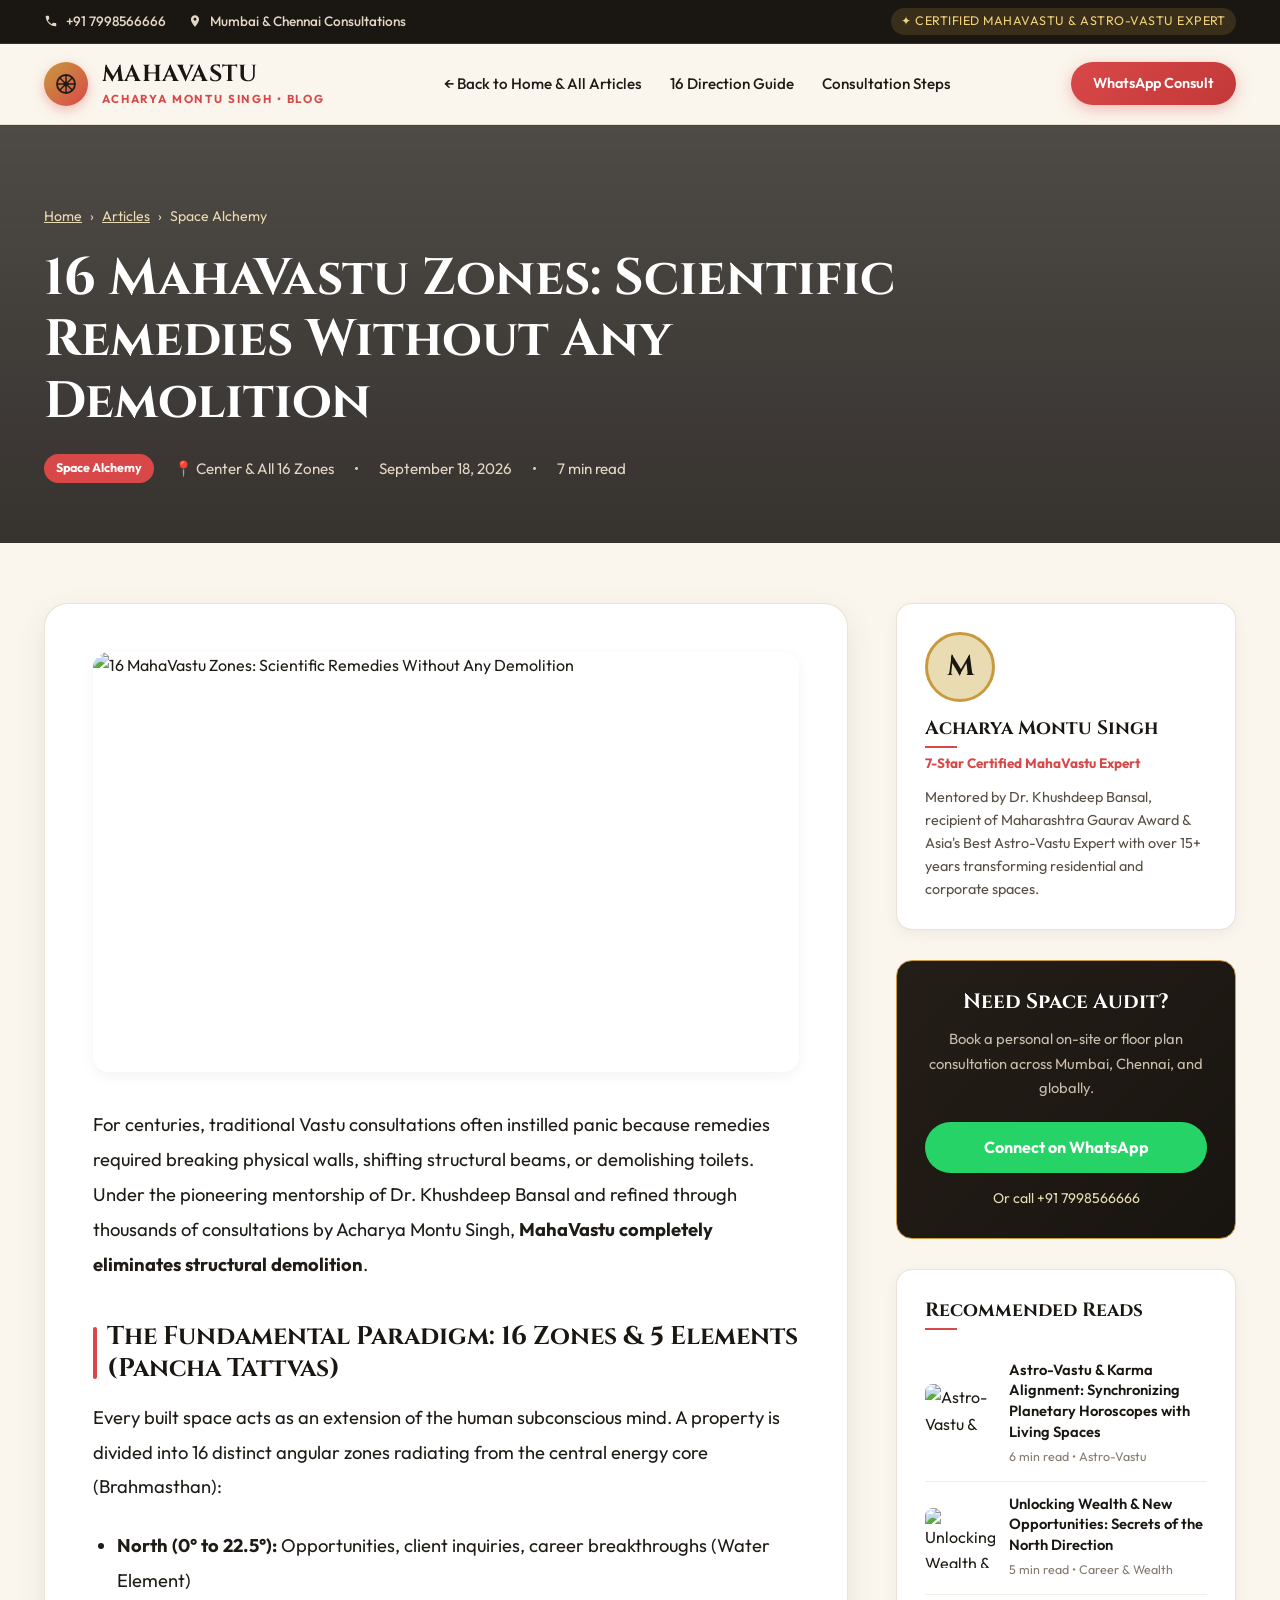
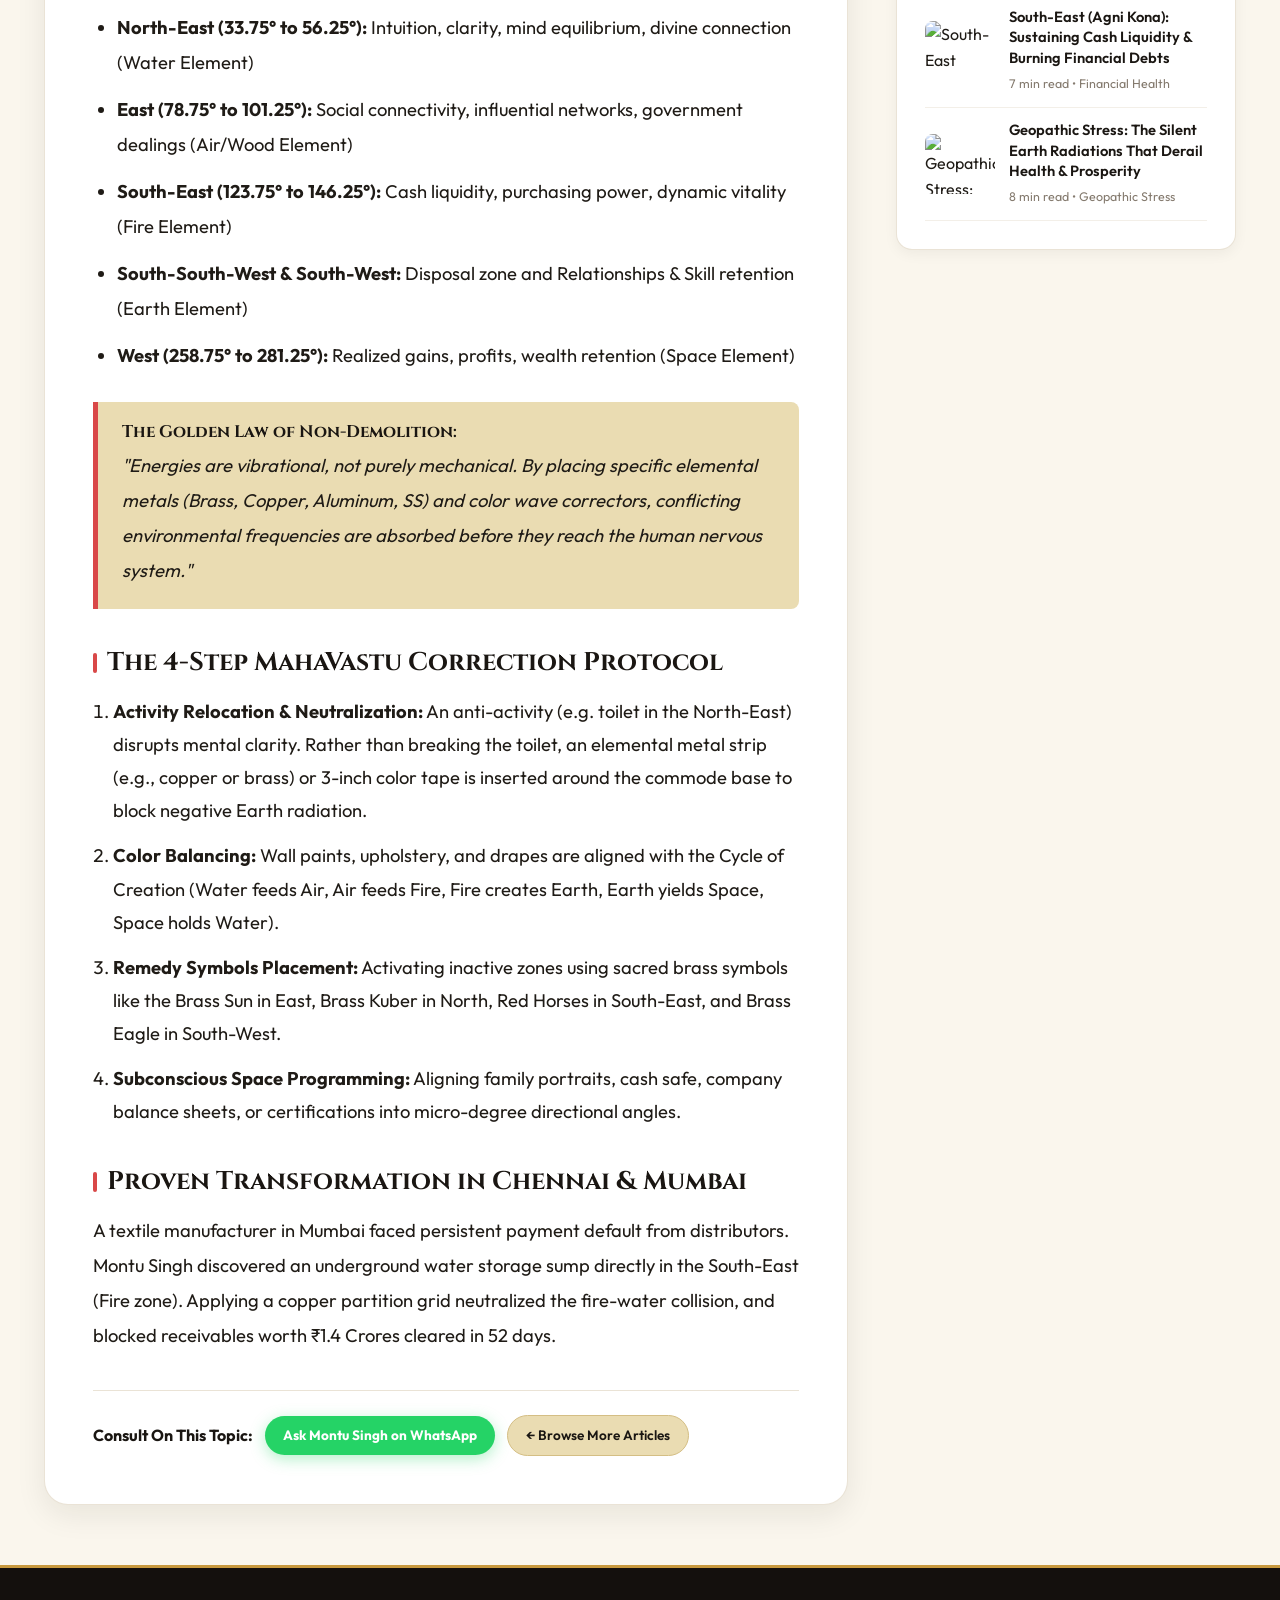
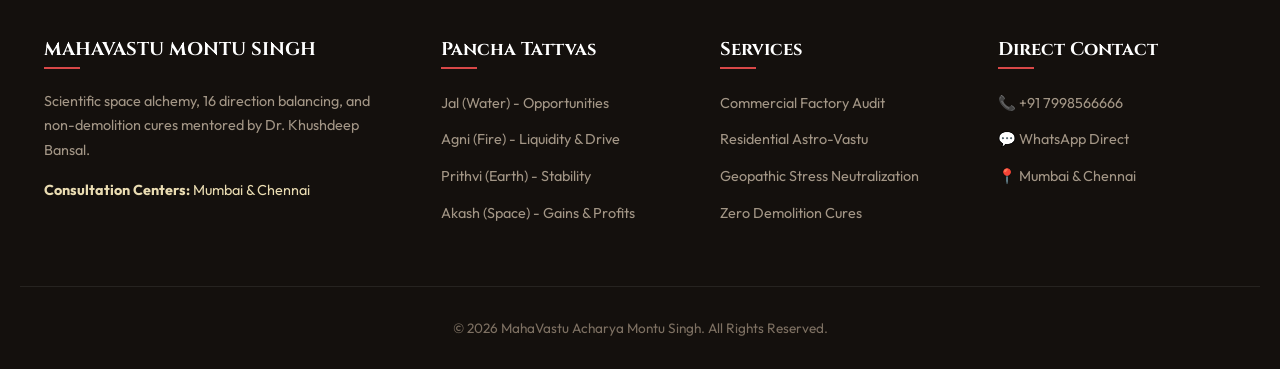
==== article.html @ 2cccd3d7 "Initial commit: MahaVastu blog website with 16-zone guide and standalone article page" ====
<!DOCTYPE html>
<html lang="en">
<head>
  <meta charset="UTF-8" />
  <meta name="viewport" content="width=device-width, initial-scale=1.0" />
  <title id="pageTitle">MahaVastu Article Reader | Acharya Montu Singh</title>
  <meta name="description" content="Read full MahaVastu articles, space programming techniques, and Astro-Vastu insights by Acharya Montu Singh." />

  <!-- Google Fonts -->
  <link rel="preconnect" href="https://fonts.googleapis.com">
  <link rel="preconnect" href="https://fonts.gstatic.com" crossorigin>
  <link href="https://fonts.googleapis.com/css2?family=Cinzel:wght@500;600;700;800&family=Outfit:wght@300;400;500;600;700&family=Roboto:wght@400;500;700&display=swap" rel="stylesheet">
  
  <!-- CSS -->
  <link rel="stylesheet" href="css/style.css">
  <style>
    /* Dedicated Article Page Styles */
    .article-page-header {
      background: linear-gradient(rgba(20, 16, 13, 0.75), rgba(20, 16, 13, 0.85)), url('https://images.unsplash.com/photo-1600585154340-be6161a56a0c?auto=format&fit=crop&w=1600&q=80');
      background-size: cover;
      background-position: center;
      color: #FFF;
      padding: 80px 0 60px;
      position: relative;
    }
    .article-breadcrumb {
      display: flex;
      align-items: center;
      gap: 8px;
      font-size: 0.88rem;
      color: var(--mv-sand);
      margin-bottom: 20px;
    }
    .article-breadcrumb a {
      color: var(--mv-sand);
      text-decoration: underline;
    }
    .article-main-title {
      font-size: clamp(2rem, 4vw, 3.2rem);
      color: #FFF;
      line-height: 1.2;
      margin-bottom: 22px;
      max-width: 960px;
    }
    .article-meta-bar {
      display: flex;
      align-items: center;
      gap: 20px;
      flex-wrap: wrap;
      color: #E2D7C5;
      font-size: 0.95rem;
    }
    .article-layout {
      display: grid;
      grid-template-columns: 1fr 340px;
      gap: 48px;
      margin: 60px auto;
    }
    .article-content-wrapper {
      background: #FFFFFF;
      border: 1px solid var(--mv-border);
      border-radius: var(--mv-radius-lg);
      padding: 48px;
      box-shadow: var(--mv-shadow-md);
    }
    .article-featured-img {
      width: 100%;
      height: 420px;
      object-fit: cover;
      border-radius: var(--mv-radius-md);
      margin-bottom: 36px;
      box-shadow: var(--mv-shadow-sm);
    }
    .article-text-body {
      font-size: 1.15rem;
      line-height: 1.9;
      color: var(--mv-text-primary);
    }
    .article-text-body p {
      margin-bottom: 24px;
    }
    .article-text-body h3 {
      font-size: 1.6rem;
      margin: 38px 0 16px;
      color: var(--mv-dark);
      position: relative;
      padding-left: 14px;
    }
    .article-text-body h3::before {
      content: "";
      position: absolute;
      left: 0;
      top: 6px;
      bottom: 6px;
      width: 4px;
      background: var(--mv-red);
      border-radius: 2px;
    }
    .article-text-body ul, .article-text-body ol {
      margin: 0 0 28px 24px;
    }
    .article-text-body li {
      margin-bottom: 12px;
    }
    .article-sidebar {
      display: flex;
      flex-direction: column;
      gap: 30px;
    }
    .sidebar-widget {
      background: #FFFFFF;
      border: 1px solid var(--mv-border);
      border-radius: var(--mv-radius-md);
      padding: 28px;
      box-shadow: var(--mv-shadow-sm);
    }
    .sidebar-widget h4 {
      font-size: 1.2rem;
      margin-bottom: 18px;
      position: relative;
      padding-bottom: 8px;
    }
    .sidebar-widget h4::after {
      content: "";
      position: absolute;
      bottom: 0;
      left: 0;
      width: 32px;
      height: 2px;
      background: var(--mv-red);
    }
    .author-card-avatar {
      width: 70px;
      height: 70px;
      border-radius: 50%;
      background: var(--mv-sand);
      border: 3px solid var(--mv-gold);
      display: flex;
      align-items: center;
      justify-content: center;
      font-size: 1.8rem;
      font-weight: 700;
      color: var(--mv-dark);
      font-family: 'Cinzel', serif;
      margin-bottom: 14px;
    }
    .consult-sidebar-box {
      background: linear-gradient(135deg, #241E18, #18140F);
      color: #FFF;
      border: 1px solid var(--mv-gold);
      border-radius: var(--mv-radius-md);
      padding: 28px;
      text-align: center;
    }
    .consult-sidebar-box h4 {
      color: #FFF;
      font-size: 1.3rem;
      margin-bottom: 12px;
    }
    .consult-sidebar-box p {
      color: #C8BCAC;
      font-size: 0.92rem;
      margin-bottom: 22px;
    }
    .related-post-item {
      display: flex;
      align-items: center;
      gap: 14px;
      padding: 12px 0;
      border-bottom: 1px solid var(--mv-border-light);
      cursor: pointer;
    }
    .related-post-item:hover h5 {
      color: var(--mv-red);
    }
    .related-post-thumb {
      width: 70px;
      height: 60px;
      border-radius: 8px;
      object-fit: cover;
    }
    .related-post-item h5 {
      font-size: 0.92rem;
      line-height: 1.4;
      font-family: 'Outfit', sans-serif;
      font-weight: 600;
      color: var(--mv-dark);
      transition: color 0.2s;
    }
    .share-strip {
      display: flex;
      align-items: center;
      gap: 12px;
      margin-top: 36px;
      padding-top: 24px;
      border-top: 1px solid var(--mv-border);
    }
    @media (max-width: 992px) {
      .article-layout {
        grid-template-columns: 1fr;
      }
      .article-content-wrapper {
        padding: 28px 20px;
      }
      .article-featured-img {
        height: 260px;
      }
    }
  </style>
</head>
<body>

  <!-- Top Announcement Bar -->
  <aside class="top-bar">
    <div class="container top-bar-inner">
      <div class="top-contacts">
        <a href="tel:+917998566666">
          <svg width="14" height="14" viewBox="0 0 24 24" fill="currentColor"><path d="M6.62 10.79c1.44 2.83 3.76 5.14 6.59 6.59l2.2-2.2c.27-.27.67-.36 1.02-.24 1.12.37 2.33.57 3.57.57.55 0 1 .45 1 1V20c0 .55-.45 1-1 1-9.39 0-17-7.61-17-17 0-.55.45-1 1-1h3.5c.55 0 1 .45 1 1 0 1.25.2 2.45.57 3.57.11.35.03.74-.25 1.02l-2.2 2.2z"/></svg>
          +91 7998566666
        </a>
        <span>
          <svg width="14" height="14" viewBox="0 0 24 24" fill="currentColor"><path d="M12 2C8.13 2 5 5.13 5 9c0 5.25 7 13 7 13s7-7.75 7-13c0-3.87-3.13-7-7-7zm0 9.5c-1.38 0-2.5-1.12-2.5-2.5s1.12-2.5 2.5-2.5 2.5 1.12 2.5 2.5-1.12 2.5-2.5 2.5z"/></svg>
          Mumbai &amp; Chennai Consultations
        </span>
      </div>
      <div class="top-badge">
        ✦ Certified MahaVastu &amp; Astro-Vastu Expert
      </div>
    </div>
  </aside>

  <!-- Main Navigation Header -->
  <header class="main-header">
    <div class="container header-container">
      <a href="index.html" class="brand-logo-area">
        <div class="brand-chakra-icon">
          <svg viewBox="0 0 24 24">
            <circle cx="12" cy="12" r="9" stroke="currentColor" stroke-width="1.8" fill="none"/>
            <path d="M12 3v18M3 12h18M5.64 5.64l12.72 12.72M5.64 18.36L18.36 5.64" stroke="currentColor" stroke-width="1.4"/>
            <circle cx="12" cy="12" r="2.5" fill="currentColor"/>
          </svg>
        </div>
        <div class="brand-text">
          <h1>MAHAVASTU</h1>
          <span>Acharya Montu Singh • Blog</span>
        </div>
      </a>

      <nav>
        <ul class="nav-links">
          <li><a href="index.html">← Back to Home &amp; All Articles</a></li>
          <li><a href="index.html#direction-guide">16 Direction Guide</a></li>
          <li><a href="index.html#how-it-works">Consultation Steps</a></li>
        </ul>
      </nav>

      <div class="header-cta-group">
        <a href="https://wa.me/917998566666?text=Hello%20Montu%20Singh%20Sir,%20I%20am%20reading%20your%20blog%20and%20want%20to%20consult." target="_blank" class="btn-primary">
          <span>WhatsApp Consult</span>
        </a>
      </div>
    </div>
  </header>

  <!-- Article Banner Header -->
  <section class="article-page-header">
    <div class="container">
      <div class="article-breadcrumb">
        <a href="index.html">Home</a>
        <span>›</span>
        <a href="index.html#articles">Articles</a>
        <span>›</span>
        <span id="breadcrumbCategory">Category</span>
      </div>

      <h1 class="article-main-title" id="articleTitle">Loading Article...</h1>

      <div class="article-meta-bar">
        <span class="category-tag" id="articleCategoryTag" style="background: var(--mv-red); color: #FFF; border: none;">Category</span>
        <span id="articleZoneTag">📍 Zone</span>
        <span>•</span>
        <span id="articleDate">Date</span>
        <span>•</span>
        <span id="articleReadTime">5 min read</span>
      </div>
    </div>
  </section>

  <!-- Article Content & Sidebar -->
  <main class="container article-layout">
    <article class="article-content-wrapper">
      <img id="articleImage" class="article-featured-img" src="" alt="Article cover image" />
      
      <div class="article-text-body" id="articleBody">
        <!-- Injected via JavaScript -->
      </div>

      <div class="share-strip">
        <span style="font-weight: 700; color: var(--mv-dark);">Consult On This Topic:</span>
        <a id="shareWhatsAppBtn" href="#" target="_blank" class="btn-whatsapp" style="font-size: 0.85rem; padding: 8px 18px;">
          Ask Montu Singh on WhatsApp
        </a>
        <a href="index.html" class="btn-secondary" style="font-size: 0.85rem; padding: 8px 18px;">
          ← Browse More Articles
        </a>
      </div>
    </article>

    <!-- Sidebar -->
    <aside class="article-sidebar">
      <!-- Author Profile Box -->
      <div class="sidebar-widget">
        <div class="author-card-avatar" id="authorInitial">M</div>
        <h4 id="authorName" style="margin-bottom: 4px;">Acharya Montu Singh</h4>
        <p style="color: var(--mv-red); font-size: 0.85rem; font-weight: 700; margin-bottom: 12px;" id="authorRole">
          7-Star Certified MahaVastu Expert
        </p>
        <p style="color: var(--mv-text-secondary); font-size: 0.9rem; line-height: 1.6;" id="authorBio">
          Mentored by Dr. Khushdeep Bansal, recipient of the Maharashtra Gaurav Award and Asia's Best Astro-Vastu Expert.
        </p>
      </div>

      <!-- Quick Consultation Card -->
      <div class="consult-sidebar-box">
        <h4>Need Space Audit?</h4>
        <p>Book a personal on-site or floor plan consultation across Mumbai, Chennai, and globally.</p>
        <a href="https://wa.me/917998566666?text=Hi%20Montu%20Singh%20Sir,%20I%20would%20like%20to%20book%20a%20consultation." target="_blank" class="btn-whatsapp" style="width: 100%; justify-content: center; box-shadow: none;">
          Connect on WhatsApp
        </a>
        <a href="tel:+917998566666" style="display: block; margin-top: 14px; color: var(--mv-sand); font-size: 0.88rem;">
          Or call +91 7998566666
        </a>
      </div>

      <!-- Related Insights Widget -->
      <div class="sidebar-widget">
        <h4>Recommended Reads</h4>
        <div id="relatedPostsList">
          <!-- Populated by JS -->
        </div>
      </div>
    </aside>
  </main>

  <!-- Site Footer -->
  <footer class="site-footer">
    <div class="container footer-grid">
      <div class="footer-col">
        <h4>MAHAVASTU MONTU SINGH</h4>
        <p>Scientific space alchemy, 16 direction balancing, and non-demolition cures mentored by Dr. Khushdeep Bansal.</p>
        <p style="color: var(--mv-sand);"><strong>Consultation Centers:</strong> Mumbai &amp; Chennai</p>
      </div>
      <div class="footer-col">
        <h4>Pancha Tattvas</h4>
        <ul class="footer-links">
          <li><a href="index.html#articles">Jal (Water) - Opportunities</a></li>
          <li><a href="index.html#articles">Agni (Fire) - Liquidity &amp; Drive</a></li>
          <li><a href="index.html#articles">Prithvi (Earth) - Stability</a></li>
          <li><a href="index.html#articles">Akash (Space) - Gains &amp; Profits</a></li>
        </ul>
      </div>
      <div class="footer-col">
        <h4>Services</h4>
        <ul class="footer-links">
          <li><a href="index.html#how-it-works">Commercial Factory Audit</a></li>
          <li><a href="index.html#how-it-works">Residential Astro-Vastu</a></li>
          <li><a href="index.html#how-it-works">Geopathic Stress Neutralization</a></li>
          <li><a href="index.html#how-it-works">Zero Demolition Cures</a></li>
        </ul>
      </div>
      <div class="footer-col">
        <h4>Direct Contact</h4>
        <ul class="footer-links">
          <li><a href="tel:+917998566666">📞 +91 7998566666</a></li>
          <li><a href="https://wa.me/917998566666" target="_blank">💬 WhatsApp Direct</a></li>
          <li><a href="#">📍 Mumbai &amp; Chennai</a></li>
        </ul>
      </div>
    </div>
    <div class="container footer-bottom">
      <p>© 2026 MahaVastu Acharya Montu Singh. All Rights Reserved.</p>
    </div>
  </footer>

  <!-- Scripts -->
  <script src="js/data.js"></script>
  <script>
    document.addEventListener('DOMContentLoaded', () => {
      // Extract query parameter ?id=...
      const urlParams = new URLSearchParams(window.location.search);
      const articleId = urlParams.get('id') || 'vastu-remedies-without-demolition';

      const post = window.BLOG_POSTS.find(p => p.id === articleId) || window.BLOG_POSTS[0];

      // Update Page Content
      document.getElementById('pageTitle').textContent = post.title + " | MahaVastu Acharya Montu Singh";
      document.getElementById('breadcrumbCategory').textContent = post.category;
      document.getElementById('articleTitle').textContent = post.title;
      document.getElementById('articleCategoryTag').textContent = post.category;
      document.getElementById('articleZoneTag').textContent = "📍 " + post.zone;
      document.getElementById('articleDate').textContent = post.date;
      document.getElementById('articleReadTime').textContent = post.readTime;
      
      const img = document.getElementById('articleImage');
      img.src = post.image;
      img.alt = post.title;

      document.getElementById('articleBody').innerHTML = post.content;

      // Author Info
      document.getElementById('authorName').textContent = post.author.name;
      document.getElementById('authorRole').textContent = post.author.role;
      if (post.author.bio) {
        document.getElementById('authorBio').textContent = post.author.bio;
      }

      // WhatsApp Share button
      const waBtn = document.getElementById('shareWhatsAppBtn');
      waBtn.href = `https://wa.me/917998566666?text=${encodeURIComponent("Hello Acharya Montu Singh Sir, I am reading your article '" + post.title + "' and would like to ask a question regarding my property.")}`;

      // Populate Related Articles
      const relatedList = document.getElementById('relatedPostsList');
      const otherPosts = window.BLOG_POSTS.filter(p => p.id !== post.id).slice(0, 4);

      relatedList.innerHTML = otherPosts.map(item => `
        <div class="related-post-item" onclick="window.location.href='article.html?id=${item.id}'">
          <img src="${item.image}" alt="${item.title}" class="related-post-thumb">
          <div>
            <h5>${item.title}</h5>
            <span style="font-size: 0.78rem; color: var(--mv-text-muted);">${item.readTime} • ${item.category}</span>
          </div>
        </div>
      `).join('');
    });
  </script>
</body>
</html>
---- css/style.css ----
/* ==========================================================================
   MAHAVASTU BLOG - LUXURY DESIGN SYSTEM
   Aesthetic Palette inspired by https://www.mahavastumontusingh.com/
   Primary: #EADCB2 (MahaVastu Golden Sand), #F8F4E8 (Warm Cream), #D94848 (Vastu Vermilion/Red)
   Dark/Text: #18140F, #2D261E, #6B5E51
   Gold Accents: #C8993E, #E5BA62
   ========================================================================== */

:root {
  --mv-cream: #FAF6ED;
  --mv-sand: #EADCB2;
  --mv-sand-light: #F4ECCF;
  --mv-sand-dark: #D4BE84;
  --mv-red: #D94848;
  --mv-red-dark: #B93030;
  --mv-red-soft: rgba(217, 72, 72, 0.12);
  --mv-gold: #C8993E;
  --mv-gold-glow: #F2D27C;
  --mv-dark: #1A1612;
  --mv-dark-surface: #241E18;
  --mv-text-primary: #1F1B16;
  --mv-text-secondary: #574F44;
  --mv-text-muted: #847A6E;
  --mv-border: rgba(180, 155, 110, 0.28);
  --mv-border-light: rgba(180, 155, 110, 0.16);
  --mv-card-bg: #FFFFFF;
  --mv-card-glass: rgba(255, 255, 255, 0.88);
  --mv-shadow-sm: 0 4px 14px rgba(26, 22, 18, 0.05);
  --mv-shadow-md: 0 10px 30px rgba(26, 22, 18, 0.08);
  --mv-shadow-lg: 0 20px 50px rgba(26, 22, 18, 0.12);
  --mv-radius-sm: 8px;
  --mv-radius-md: 16px;
  --mv-radius-lg: 24px;
  --mv-radius-full: 9999px;
  --transition: all 0.3s cubic-bezier(0.16, 1, 0.3, 1);
}

/* Reset & Box Sizing */
*, *::before, *::after {
  margin: 0;
  padding: 0;
  box-sizing: border-box;
}

html {
  scroll-behavior: smooth;
  font-size: 16px;
  background-color: var(--mv-cream);
}

body {
  font-family: 'Outfit', 'Roboto', -apple-system, BlinkMacSystemFont, sans-serif;
  color: var(--mv-text-primary);
  background-color: var(--mv-cream);
  line-height: 1.65;
  overflow-x: hidden;
  -webkit-font-smoothing: antialiased;
}

h1, h2, h3, h4, h5, h6 {
  font-family: 'Cinzel', 'Rokkitt', serif;
  color: var(--mv-dark);
  font-weight: 700;
  line-height: 1.25;
}

a {
  text-decoration: none;
  color: inherit;
  transition: var(--transition);
}

img {
  max-width: 100%;
  height: auto;
  display: block;
}

button {
  font-family: inherit;
  cursor: pointer;
  border: none;
  background: none;
  transition: var(--transition);
}

/* Utility Containers */
.container {
  max-width: 1240px;
  margin: 0 auto;
  padding: 0 24px;
}

/* Top Announcement / Contact Bar */
.top-bar {
  background: var(--mv-dark);
  color: #D3C7B5;
  font-size: 0.85rem;
  padding: 8px 0;
  border-bottom: 1px solid rgba(200, 153, 62, 0.2);
}

.top-bar-inner {
  display: flex;
  justify-content: space-between;
  align-items: center;
  flex-wrap: wrap;
  gap: 12px;
}

.top-contacts {
  display: flex;
  align-items: center;
  gap: 22px;
}

.top-contacts a, .top-contacts span {
  display: inline-flex;
  align-items: center;
  gap: 8px;
  color: #E2D7C5;
  font-weight: 500;
}

.top-contacts a:hover {
  color: var(--mv-gold-glow);
}

.top-badge {
  display: inline-flex;
  align-items: center;
  gap: 6px;
  background: rgba(200, 153, 62, 0.18);
  color: var(--mv-gold-glow);
  padding: 3px 10px;
  border-radius: var(--mv-radius-full);
  font-size: 0.78rem;
  letter-spacing: 0.04em;
  text-transform: uppercase;
}

/* Main Site Header */
.main-header {
  position: sticky;
  top: 0;
  z-index: 100;
  background: rgba(250, 246, 237, 0.94);
  backdrop-filter: blur(14px);
  border-bottom: 1px solid var(--mv-border);
  transition: var(--transition);
}

.main-header.scrolled {
  box-shadow: var(--mv-shadow-md);
  background: rgba(250, 246, 237, 0.98);
}

.header-container {
  display: flex;
  align-items: center;
  justify-content: space-between;
  padding: 16px 24px;
}

.brand-logo-area {
  display: flex;
  align-items: center;
  gap: 14px;
}

.brand-chakra-icon {
  width: 44px;
  height: 44px;
  background: linear-gradient(135deg, var(--mv-gold), var(--mv-red));
  border-radius: 50%;
  display: flex;
  align-items: center;
  justify-content: center;
  box-shadow: 0 4px 12px rgba(217, 72, 72, 0.35);
  animation: slowPulse 6s ease-in-out infinite;
}

@keyframes slowPulse {
  0%, 100% { transform: scale(1) rotate(0deg); }
  50% { transform: scale(1.04) rotate(180deg); }
}

.brand-chakra-icon svg {
  width: 24px;
  height: 24px;
  fill: #FFF;
}

.brand-text h1 {
  font-size: 1.45rem;
  letter-spacing: 0.02em;
  margin: 0;
  color: var(--mv-dark);
}

.brand-text span {
  display: block;
  font-size: 0.72rem;
  font-family: 'Outfit', sans-serif;
  letter-spacing: 0.16em;
  text-transform: uppercase;
  color: var(--mv-red);
  font-weight: 700;
}

/* Navigation */
.nav-links {
  display: flex;
  align-items: center;
  gap: 28px;
  list-style: none;
}

.nav-links a {
  font-size: 0.95rem;
  font-weight: 500;
  color: var(--mv-text-primary);
  position: relative;
  padding: 6px 0;
}

.nav-links a::after {
  content: "";
  position: absolute;
  bottom: 0;
  left: 0;
  width: 0;
  height: 2px;
  background: var(--mv-red);
  transition: width 0.3s ease;
}

.nav-links a:hover::after,
.nav-links a.active::after {
  width: 100%;
}

.nav-links a.active {
  color: var(--mv-red);
  font-weight: 600;
}

.header-cta-group {
  display: flex;
  align-items: center;
  gap: 14px;
}

.btn-primary {
  background: linear-gradient(135deg, var(--mv-red), #C23838);
  color: #FFFFFF !important;
  font-weight: 600;
  font-size: 0.9rem;
  padding: 10px 22px;
  border-radius: var(--mv-radius-full);
  display: inline-flex;
  align-items: center;
  gap: 8px;
  box-shadow: 0 4px 15px rgba(217, 72, 72, 0.35);
  transition: var(--transition);
}

.btn-primary:hover {
  background: linear-gradient(135deg, #B93030, #9B2424);
  transform: translateY(-2px);
  box-shadow: 0 8px 22px rgba(217, 72, 72, 0.45);
}

.btn-secondary {
  background: var(--mv-sand);
  color: var(--mv-dark);
  font-weight: 600;
  font-size: 0.9rem;
  padding: 10px 20px;
  border-radius: var(--mv-radius-full);
  display: inline-flex;
  align-items: center;
  gap: 8px;
  border: 1px solid var(--mv-sand-dark);
  transition: var(--transition);
}

.btn-secondary:hover {
  background: var(--mv-sand-dark);
  transform: translateY(-2px);
}

.mobile-menu-btn {
  display: none;
  font-size: 1.5rem;
  color: var(--mv-dark);
}

/* Hero Section */
.hero-section {
  padding: 50px 0 35px;
  position: relative;
  background: radial-gradient(circle at 80% 20%, rgba(234, 220, 178, 0.45) 0%, transparent 60%),
              radial-gradient(circle at 10% 90%, rgba(217, 72, 72, 0.08) 0%, transparent 50%);
}

.hero-badge-wrap {
  display: inline-flex;
  align-items: center;
  gap: 10px;
  background: rgba(234, 220, 178, 0.7);
  border: 1px solid var(--mv-sand-dark);
  padding: 6px 16px;
  border-radius: var(--mv-radius-full);
  margin-bottom: 18px;
}

.hero-dot {
  width: 9px;
  height: 9px;
  border-radius: 50%;
  background: var(--mv-red);
  box-shadow: 0 0 10px var(--mv-red);
}

.hero-badge-wrap span {
  font-size: 0.82rem;
  font-weight: 700;
  letter-spacing: 0.08em;
  text-transform: uppercase;
  color: var(--mv-text-primary);
}

.hero-title {
  font-size: clamp(2.2rem, 4.5vw, 3.8rem);
  font-weight: 800;
  line-height: 1.15;
  color: var(--mv-dark);
  margin-bottom: 20px;
}

.hero-title span {
  color: var(--mv-red);
  position: relative;
  display: inline-block;
}

.hero-subtitle {
  font-size: clamp(1.05rem, 1.8vw, 1.25rem);
  color: var(--mv-text-secondary);
  max-width: 760px;
  line-height: 1.7;
  margin-bottom: 30px;
}

/* Search and Quick Filters in Hero */
.hero-search-box {
  max-width: 640px;
  position: relative;
  margin-bottom: 35px;
}

.hero-search-box input {
  width: 100%;
  padding: 16px 24px 16px 54px;
  font-size: 1rem;
  background: #FFF;
  border: 2px solid var(--mv-sand-dark);
  border-radius: var(--mv-radius-full);
  box-shadow: var(--mv-shadow-md);
  outline: none;
  font-family: inherit;
  transition: var(--transition);
}

.hero-search-box input:focus {
  border-color: var(--mv-red);
  box-shadow: 0 8px 25px rgba(217, 72, 72, 0.15);
}

.hero-search-box .search-icon {
  position: absolute;
  left: 20px;
  top: 50%;
  transform: translateY(-50%);
  color: var(--mv-text-muted);
  display: flex;
}

/* 4 Core Pillars Strip (from Montu Singh site structure) */
.pillars-strip {
  display: grid;
  grid-template-columns: repeat(auto-fit, minmax(240px, 1fr));
  gap: 16px;
  margin: 35px 0 20px;
}

.pillar-card {
  background: #FFFFFF;
  border: 1px solid var(--mv-border);
  padding: 18px 20px;
  border-radius: var(--mv-radius-md);
  display: flex;
  align-items: center;
  gap: 14px;
  box-shadow: var(--mv-shadow-sm);
  transition: var(--transition);
}

.pillar-card:hover {
  transform: translateY(-3px);
  border-color: var(--mv-sand-dark);
  box-shadow: var(--mv-shadow-md);
}

.pillar-icon {
  width: 44px;
  height: 44px;
  min-width: 44px;
  border-radius: 12px;
  background: var(--mv-sand);
  display: flex;
  align-items: center;
  justify-content: center;
  font-size: 1.3rem;
  color: var(--mv-red);
}

.pillar-text h4 {
  font-size: 0.95rem;
  font-weight: 700;
  margin-bottom: 2px;
}

.pillar-text p {
  font-size: 0.8rem;
  color: var(--mv-text-secondary);
  line-height: 1.3;
}

/* Featured Article Banner */
.featured-card {
  background: #FFFFFF;
  border: 1px solid var(--mv-border);
  border-radius: var(--mv-radius-lg);
  overflow: hidden;
  box-shadow: var(--mv-shadow-lg);
  display: grid;
  grid-template-columns: 1.1fr 1fr;
  margin-bottom: 50px;
  position: relative;
  transition: var(--transition);
}

.featured-card:hover {
  border-color: var(--mv-gold);
}

.featured-img-wrap {
  position: relative;
  overflow: hidden;
  min-height: 380px;
}

.featured-img-wrap img {
  width: 100%;
  height: 100%;
  object-fit: cover;
  transition: transform 0.6s cubic-bezier(0.16, 1, 0.3, 1);
}

.featured-card:hover .featured-img-wrap img {
  transform: scale(1.04);
}

.featured-badge {
  position: absolute;
  top: 20px;
  left: 20px;
  background: var(--mv-red);
  color: #FFF;
  font-weight: 700;
  font-size: 0.75rem;
  letter-spacing: 0.1em;
  text-transform: uppercase;
  padding: 6px 14px;
  border-radius: var(--mv-radius-full);
  box-shadow: 0 4px 10px rgba(0, 0, 0, 0.2);
}

.featured-content {
  padding: 36px 40px;
  display: flex;
  flex-direction: column;
  justify-content: center;
  background: linear-gradient(135deg, #FFFFFF, var(--mv-cream));
}

.meta-row {
  display: flex;
  align-items: center;
  gap: 14px;
  font-size: 0.85rem;
  color: var(--mv-text-muted);
  margin-bottom: 14px;
}

.category-tag {
  background: rgba(234, 220, 178, 0.6);
  color: #8C6212;
  font-weight: 700;
  font-size: 0.78rem;
  padding: 4px 12px;
  border-radius: var(--mv-radius-full);
  border: 1px solid var(--mv-sand-dark);
}

.featured-title {
  font-size: clamp(1.4rem, 2.2vw, 2rem);
  font-weight: 700;
  margin-bottom: 16px;
  color: var(--mv-dark);
  cursor: pointer;
  transition: color 0.2s ease;
}

.featured-title:hover {
  color: var(--mv-red);
}

.featured-excerpt {
  color: var(--mv-text-secondary);
  font-size: 1rem;
  line-height: 1.7;
  margin-bottom: 24px;
}

.author-bar {
  display: flex;
  align-items: center;
  justify-content: space-between;
  padding-top: 18px;
  border-top: 1px solid var(--mv-border);
}

.author-info {
  display: flex;
  align-items: center;
  gap: 12px;
}

.author-avatar {
  width: 44px;
  height: 44px;
  border-radius: 50%;
  background: var(--mv-sand);
  border: 2px solid var(--mv-gold);
  display: flex;
  align-items: center;
  justify-content: center;
  font-weight: 700;
  color: var(--mv-dark);
  font-family: 'Cinzel', serif;
}

.author-details h5 {
  font-size: 0.95rem;
  margin: 0;
  color: var(--mv-dark);
}

.author-details p {
  font-size: 0.75rem;
  color: var(--mv-text-muted);
  margin: 0;
}

/* Category Filter Tabs */
.filter-section {
  margin-bottom: 35px;
}

.section-head {
  display: flex;
  justify-content: space-between;
  align-items: flex-end;
  margin-bottom: 24px;
  flex-wrap: wrap;
  gap: 16px;
}

.section-title {
  font-size: clamp(1.6rem, 2.5vw, 2.2rem);
  position: relative;
  padding-bottom: 10px;
}

.section-title::after {
  content: "";
  position: absolute;
  bottom: 0;
  left: 0;
  width: 60px;
  height: 3px;
  background: var(--mv-red);
  border-radius: 2px;
}

.filter-pills {
  display: flex;
  align-items: center;
  gap: 8px;
  overflow-x: auto;
  padding-bottom: 6px;
}

.filter-btn {
  padding: 8px 18px;
  font-size: 0.88rem;
  font-weight: 600;
  color: var(--mv-text-secondary);
  background: #FFF;
  border: 1px solid var(--mv-border);
  border-radius: var(--mv-radius-full);
  white-space: nowrap;
}

.filter-btn:hover {
  background: var(--mv-sand-light);
  color: var(--mv-dark);
}

.filter-btn.active {
  background: var(--mv-dark);
  color: #FFF;
  border-color: var(--mv-dark);
}

/* Blog Cards Grid */
.blog-grid {
  display: grid;
  grid-template-columns: repeat(auto-fill, minmax(350px, 1fr));
  gap: 30px;
  margin-bottom: 60px;
}

.blog-card {
  background: #FFFFFF;
  border: 1px solid var(--mv-border);
  border-radius: var(--mv-radius-md);
  overflow: hidden;
  box-shadow: var(--mv-shadow-sm);
  display: flex;
  flex-direction: column;
  transition: var(--transition);
  cursor: pointer;
}

.blog-card:hover {
  transform: translateY(-6px);
  box-shadow: var(--mv-shadow-lg);
  border-color: var(--mv-sand-dark);
}

.card-img-wrap {
  position: relative;
  height: 220px;
  overflow: hidden;
}

.card-img-wrap img {
  width: 100%;
  height: 100%;
  object-fit: cover;
  transition: transform 0.5s ease;
}

.blog-card:hover .card-img-wrap img {
  transform: scale(1.06);
}

.card-zone-tag {
  position: absolute;
  bottom: 12px;
  left: 12px;
  background: rgba(26, 22, 18, 0.82);
  color: #FFF;
  font-size: 0.72rem;
  font-weight: 600;
  padding: 4px 10px;
  border-radius: var(--mv-radius-full);
  backdrop-filter: blur(6px);
  display: flex;
  align-items: center;
  gap: 6px;
}

.card-body {
  padding: 24px;
  display: flex;
  flex-direction: column;
  flex: 1;
}

.card-meta {
  display: flex;
  align-items: center;
  gap: 12px;
  font-size: 0.8rem;
  color: var(--mv-text-muted);
  margin-bottom: 10px;
}

.card-title {
  font-size: 1.25rem;
  font-weight: 700;
  line-height: 1.35;
  margin-bottom: 12px;
  color: var(--mv-dark);
  transition: color 0.2s ease;
}

.blog-card:hover .card-title {
  color: var(--mv-red);
}

.card-excerpt {
  color: var(--mv-text-secondary);
  font-size: 0.92rem;
  line-height: 1.6;
  margin-bottom: 20px;
  flex-grow: 1;
}

.card-footer {
  display: flex;
  align-items: center;
  justify-content: space-between;
  padding-top: 14px;
  border-top: 1px solid var(--mv-border-light);
  font-size: 0.85rem;
  font-weight: 600;
  color: var(--mv-red);
}

.read-more-btn {
  display: inline-flex;
  align-items: center;
  gap: 6px;
  background: rgba(217, 72, 72, 0.08);
  color: var(--mv-red);
  padding: 6px 14px;
  border-radius: var(--mv-radius-full);
  font-weight: 700;
  border: 1px solid rgba(217, 72, 72, 0.2);
  transition: var(--transition);
}

.read-more-btn:hover {
  background: var(--mv-red);
  color: #FFF;
  transform: translateX(3px);
}

/* Interactive Direction Guide (A signature element from Montu Singh page) */
.direction-guide-section {
  background: #EADCB2;
  border-radius: var(--mv-radius-lg);
  padding: 50px 36px;
  margin-bottom: 70px;
  border: 1px solid var(--mv-sand-dark);
  box-shadow: inset 0 2px 10px rgba(0, 0, 0, 0.03);
}

.direction-guide-header {
  text-align: center;
  max-width: 700px;
  margin: 0 auto 40px;
}

.direction-guide-header h2 {
  font-size: clamp(2rem, 3.5vw, 2.8rem);
  letter-spacing: -0.02em;
  margin-bottom: 12px;
}

.direction-guide-header p {
  color: var(--mv-text-secondary);
  font-size: 1.05rem;
}

.direction-explorer {
  display: grid;
  grid-template-columns: 340px 1fr;
  gap: 32px;
  background: #FFFFFF;
  border-radius: var(--mv-radius-md);
  padding: 30px;
  box-shadow: var(--mv-shadow-md);
}

/* Compass Zone Selector Buttons */
.zone-selector-grid {
  display: grid;
  grid-template-columns: repeat(2, 1fr);
  gap: 10px;
}

.zone-btn {
  padding: 14px 12px;
  background: var(--mv-cream);
  border: 1px solid var(--mv-border);
  border-radius: var(--mv-radius-sm);
  text-align: left;
  display: flex;
  align-items: center;
  gap: 10px;
  font-weight: 600;
  font-size: 0.9rem;
  color: var(--mv-text-primary);
  transition: var(--transition);
}

.zone-btn:hover {
  background: var(--mv-sand);
  border-color: var(--mv-sand-dark);
  transform: translateY(-2px);
}

.zone-btn.active {
  background: var(--mv-dark);
  color: #FFF;
  border-color: var(--mv-dark);
  box-shadow: 0 4px 14px rgba(26, 22, 18, 0.25);
}

.zone-icon {
  font-size: 1.2rem;
}

/* Zone Detail Box */
.zone-detail-panel {
  background: #FAF6ED;
  border: 1px solid var(--mv-sand-dark);
  border-radius: var(--mv-radius-md);
  padding: 28px;
  display: flex;
  flex-direction: column;
  justify-content: center;
}

.zone-badge-meta {
  display: flex;
  align-items: center;
  gap: 12px;
  margin-bottom: 12px;
}

.zone-badge-meta .badge-element {
  background: var(--mv-red);
  color: #FFF;
  font-size: 0.78rem;
  font-weight: 700;
  padding: 4px 12px;
  border-radius: var(--mv-radius-full);
}

.zone-badge-meta .badge-deity {
  background: rgba(200, 153, 62, 0.15);
  color: #8C6212;
  font-size: 0.78rem;
  font-weight: 700;
  padding: 4px 12px;
  border-radius: var(--mv-radius-full);
}

.zone-title {
  font-size: 1.8rem;
  margin-bottom: 8px;
  color: var(--mv-dark);
}

.zone-attributes {
  font-size: 1.05rem;
  color: var(--mv-red-dark);
  font-weight: 600;
  margin-bottom: 18px;
}

.zone-info-grid {
  display: grid;
  grid-template-columns: repeat(2, 1fr);
  gap: 16px;
  margin-bottom: 22px;
}

.info-item {
  background: #FFF;
  padding: 12px 16px;
  border-radius: var(--mv-radius-sm);
  border: 1px solid var(--mv-border);
}

.info-item h6 {
  font-size: 0.75rem;
  text-transform: uppercase;
  letter-spacing: 0.05em;
  color: var(--mv-text-muted);
  margin-bottom: 4px;
}

.info-item p {
  font-size: 0.92rem;
  font-weight: 600;
  color: var(--mv-dark);
  margin: 0;
}

.remedy-highlight {
  background: #FFF;
  border-left: 4px solid var(--mv-red);
  padding: 14px 18px;
  border-radius: 0 var(--mv-radius-sm) var(--mv-radius-sm) 0;
  box-shadow: var(--mv-shadow-sm);
}

.remedy-highlight h5 {
  font-size: 0.9rem;
  color: var(--mv-red);
  margin-bottom: 4px;
}

.remedy-highlight p {
  font-size: 0.92rem;
  color: var(--mv-text-secondary);
  line-height: 1.5;
  margin: 0;
}

/* How Does Montu Singh Work (From Source Site) */
.how-it-works-section {
  padding: 40px 0 70px;
}

.process-grid {
  display: grid;
  grid-template-columns: repeat(4, 1fr);
  gap: 20px;
  margin-top: 35px;
}

.step-card {
  background: #FFFFFF;
  border: 1px solid var(--mv-border);
  border-radius: var(--mv-radius-md);
  padding: 28px 24px;
  position: relative;
  box-shadow: var(--mv-shadow-sm);
  transition: var(--transition);
}

.step-card:hover {
  transform: translateY(-4px);
  border-color: var(--mv-red);
  box-shadow: var(--mv-shadow-md);
}

.step-number {
  width: 38px;
  height: 38px;
  border-radius: 50%;
  background: var(--mv-red-soft);
  color: var(--mv-red);
  font-weight: 800;
  display: flex;
  align-items: center;
  justify-content: center;
  margin-bottom: 18px;
  font-size: 1rem;
}

.step-card h4 {
  font-size: 1.1rem;
  margin-bottom: 10px;
  color: var(--mv-dark);
}

.step-card p {
  font-size: 0.88rem;
  color: var(--mv-text-secondary);
  line-height: 1.55;
}

/* Consultation CTA Strip */
.consultation-banner {
  background: linear-gradient(135deg, #241E18 0%, #18140F 100%);
  color: #FFF;
  border-radius: var(--mv-radius-lg);
  padding: 50px;
  margin: 40px 0 80px;
  display: flex;
  align-items: center;
  justify-content: space-between;
  flex-wrap: wrap;
  gap: 30px;
  border: 1px solid rgba(200, 153, 62, 0.35);
  box-shadow: var(--mv-shadow-lg);
}

.consult-content h3 {
  font-size: clamp(1.8rem, 3vw, 2.4rem);
  color: #FFF;
  margin-bottom: 12px;
}

.consult-content p {
  color: #C8BCAC;
  font-size: 1.05rem;
  max-width: 600px;
}

.consult-actions {
  display: flex;
  align-items: center;
  gap: 16px;
  flex-wrap: wrap;
}

.btn-whatsapp {
  background: #25D366;
  color: #FFF !important;
  font-weight: 700;
  padding: 12px 26px;
  border-radius: var(--mv-radius-full);
  display: inline-flex;
  align-items: center;
  gap: 10px;
  box-shadow: 0 4px 15px rgba(37, 211, 102, 0.35);
}

.btn-whatsapp:hover {
  background: #20BA5A;
  transform: translateY(-2px);
}

/* Article Modal Reader */
.modal-overlay {
  position: fixed;
  top: 0;
  left: 0;
  right: 0;
  bottom: 0;
  background: rgba(18, 14, 10, 0.75);
  backdrop-filter: blur(8px);
  z-index: 1000;
  display: flex;
  align-items: center;
  justify-content: center;
  opacity: 0;
  visibility: hidden;
  transition: all 0.3s ease;
  padding: 20px;
}

.modal-overlay.active {
  opacity: 1;
  visibility: visible;
}

.modal-container {
  background: #FFFFFF;
  border-radius: var(--mv-radius-lg);
  max-width: 900px;
  width: 100%;
  max-height: 90vh;
  overflow-y: auto;
  position: relative;
  box-shadow: 0 25px 60px rgba(0, 0, 0, 0.3);
  transform: translateY(20px);
  transition: transform 0.3s cubic-bezier(0.16, 1, 0.3, 1);
}

.modal-overlay.active .modal-container {
  transform: translateY(0);
}

.modal-close-btn {
  position: sticky;
  top: 16px;
  float: right;
  margin-right: 16px;
  z-index: 10;
  width: 40px;
  height: 40px;
  border-radius: 50%;
  background: rgba(26, 22, 18, 0.8);
  color: #FFF;
  display: flex;
  align-items: center;
  justify-content: center;
  font-size: 1.2rem;
  backdrop-filter: blur(4px);
}

.modal-close-btn:hover {
  background: var(--mv-red);
}

.modal-header-img {
  width: 100%;
  height: 340px;
  object-fit: cover;
}

.modal-content-area {
  padding: 40px 48px;
}

.modal-content-area h2 {
  font-size: clamp(1.8rem, 3vw, 2.5rem);
  margin-bottom: 16px;
}

.modal-content-area .article-body {
  font-size: 1.08rem;
  line-height: 1.85;
  color: var(--mv-text-primary);
  margin-top: 24px;
}

.modal-content-area .article-body p {
  margin-bottom: 20px;
}

.modal-content-area .article-body h3 {
  margin: 32px 0 14px;
  font-size: 1.45rem;
}

.modal-content-area .article-body ul {
  margin: 0 0 24px 20px;
}

.modal-content-area .article-body li {
  margin-bottom: 10px;
}

.callout-box {
  background: var(--mv-sand);
  border-left: 5px solid var(--mv-red);
  padding: 20px 24px;
  border-radius: 0 var(--mv-radius-sm) var(--mv-radius-sm) 0;
  margin: 28px 0;
}

.callout-box h4 {
  font-size: 1.05rem;
  margin-bottom: 6px;
  color: var(--mv-dark);
}

.callout-box p {
  margin: 0 !important;
  font-style: italic;
  color: var(--mv-text-primary);
}

/* Floating WhatsApp Quick Contact Button (Matching website) */
.floating-contact-btn {
  position: fixed;
  bottom: 28px;
  left: 28px;
  background: #932C8B; /* Exact color from live Montu Singh site widget */
  color: #FFF;
  border-radius: var(--mv-radius-full);
  padding: 12px 22px;
  display: flex;
  align-items: center;
  gap: 10px;
  box-shadow: 0 6px 20px rgba(147, 44, 139, 0.45);
  z-index: 99;
  font-weight: 700;
  font-size: 0.95rem;
  transition: var(--transition);
}

.floating-contact-btn:hover {
  transform: scale(1.05);
  box-shadow: 0 8px 25px rgba(147, 44, 139, 0.6);
  color: #FFF;
}

/* Footer (Faithful to MahaVastu palette) */
.site-footer {
  background: #14100D;
  color: #A39686;
  padding: 70px 0 30px;
  border-top: 3px solid var(--mv-gold);
}

.footer-grid {
  display: grid;
  grid-template-columns: 1.5fr 1fr 1fr 1fr;
  gap: 40px;
  margin-bottom: 50px;
}

.footer-col h4 {
  color: #FFFFFF;
  font-size: 1.15rem;
  margin-bottom: 20px;
  position: relative;
  padding-bottom: 8px;
}

.footer-col h4::after {
  content: "";
  position: absolute;
  bottom: 0;
  left: 0;
  width: 36px;
  height: 2px;
  background: var(--mv-red);
}

.footer-col p {
  font-size: 0.9rem;
  line-height: 1.7;
  margin-bottom: 16px;
}

.footer-links {
  list-style: none;
}

.footer-links li {
  margin-bottom: 10px;
}

.footer-links a {
  color: #A39686;
  font-size: 0.9rem;
}

.footer-links a:hover {
  color: var(--mv-gold-glow);
  padding-left: 4px;
}

.footer-bottom {
  text-align: center;
  padding-top: 30px;
  border-top: 1px solid rgba(255, 255, 255, 0.08);
  font-size: 0.85rem;
  color: #7D7062;
}

/* Responsive adjustments */
@media (max-width: 1024px) {
  .featured-card {
    grid-template-columns: 1fr;
  }
  .featured-img-wrap {
    min-height: 280px;
  }
  .direction-explorer {
    grid-template-columns: 1fr;
  }
  .process-grid {
    grid-template-columns: repeat(2, 1fr);
  }
  .footer-grid {
    grid-template-columns: 1fr 1fr;
  }
}

@media (max-width: 768px) {
  .top-contacts {
    display: none;
  }
  .nav-links {
    display: none;
  }
  .mobile-menu-btn {
    display: block;
  }
  .blog-grid {
    grid-template-columns: 1fr;
  }
  .process-grid {
    grid-template-columns: 1fr;
  }
  .footer-grid {
    grid-template-columns: 1fr;
  }
  .consultation-banner {
    padding: 30px 24px;
  }
  .modal-content-area {
    padding: 24px 20px;
  }
  .zone-selector-grid {
    grid-template-columns: 1fr;
  }
}
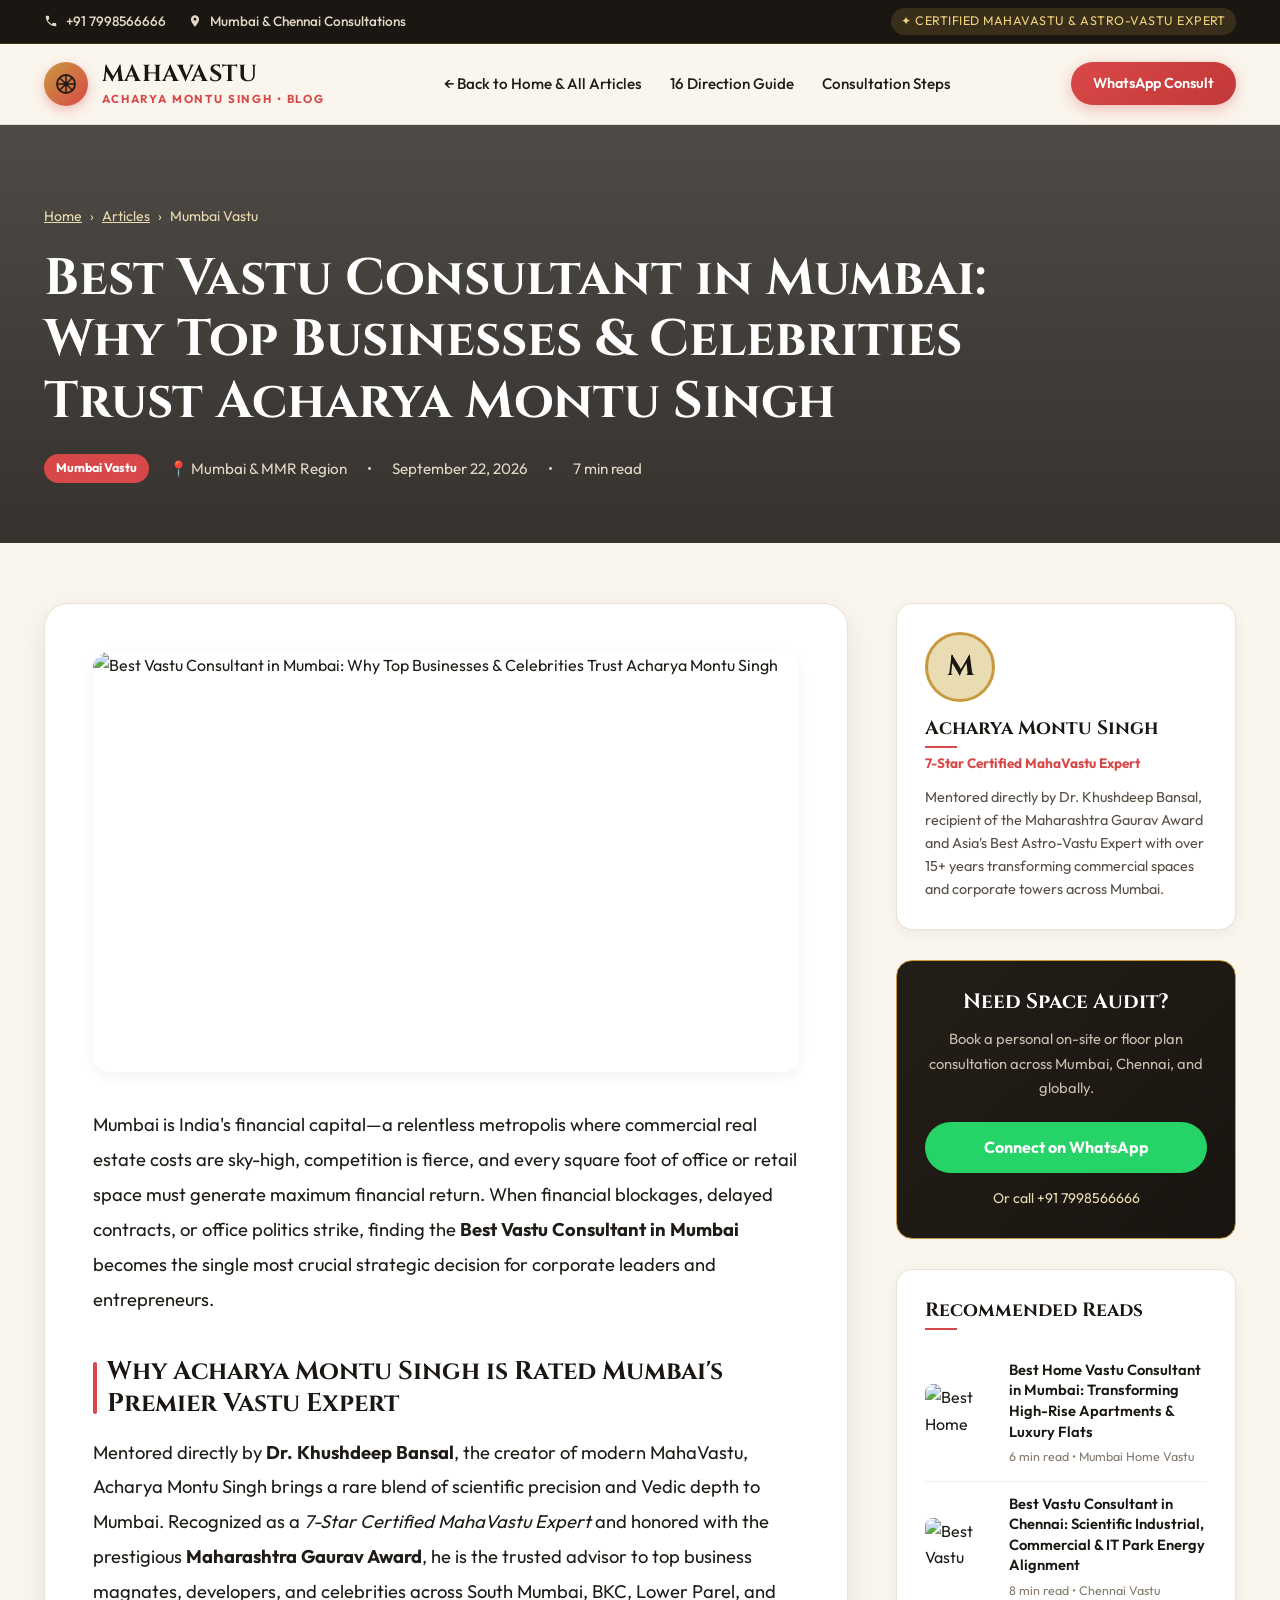
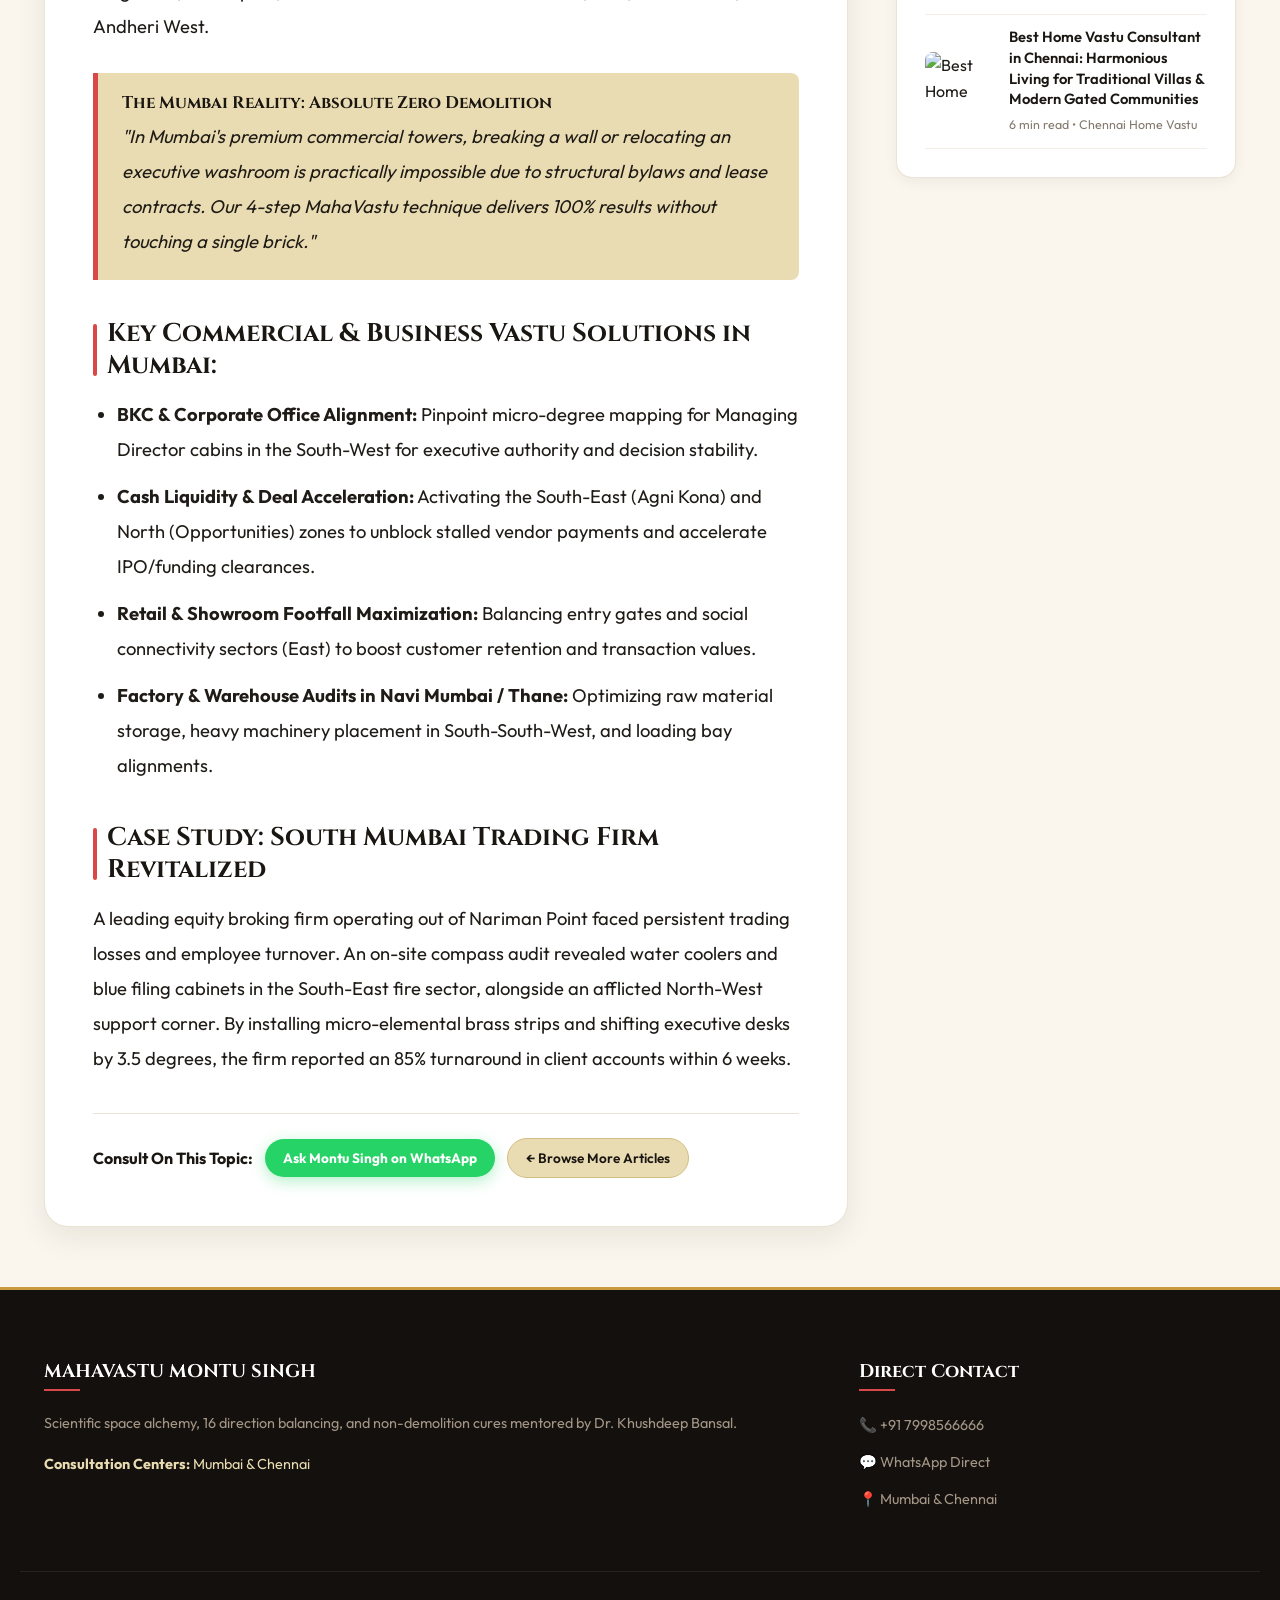
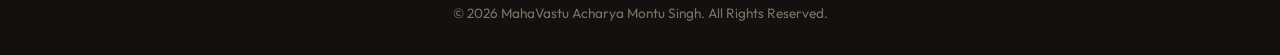
==== commit 6c2a81e6: "Remove Core 5 Elements and Services columns from footer" ====
--- a/article.html
+++ b/article.html
@@ -344,29 +344,11 @@
 
   <!-- Site Footer -->
   <footer class="site-footer">
-    <div class="container footer-grid">
+    <div class="container footer-grid" style="grid-template-columns: 2fr 1fr; gap: 60px;">
       <div class="footer-col">
         <h4>MAHAVASTU MONTU SINGH</h4>
         <p>Scientific space alchemy, 16 direction balancing, and non-demolition cures mentored by Dr. Khushdeep Bansal.</p>
         <p style="color: var(--mv-sand);"><strong>Consultation Centers:</strong> Mumbai &amp; Chennai</p>
-      </div>
-      <div class="footer-col">
-        <h4>Pancha Tattvas</h4>
-        <ul class="footer-links">
-          <li><a href="index.html#articles">Jal (Water) - Opportunities</a></li>
-          <li><a href="index.html#articles">Agni (Fire) - Liquidity &amp; Drive</a></li>
-          <li><a href="index.html#articles">Prithvi (Earth) - Stability</a></li>
-          <li><a href="index.html#articles">Akash (Space) - Gains &amp; Profits</a></li>
-        </ul>
-      </div>
-      <div class="footer-col">
-        <h4>Services</h4>
-        <ul class="footer-links">
-          <li><a href="index.html#how-it-works">Commercial Factory Audit</a></li>
-          <li><a href="index.html#how-it-works">Residential Astro-Vastu</a></li>
-          <li><a href="index.html#how-it-works">Geopathic Stress Neutralization</a></li>
-          <li><a href="index.html#how-it-works">Zero Demolition Cures</a></li>
-        </ul>
       </div>
       <div class="footer-col">
         <h4>Direct Contact</h4>
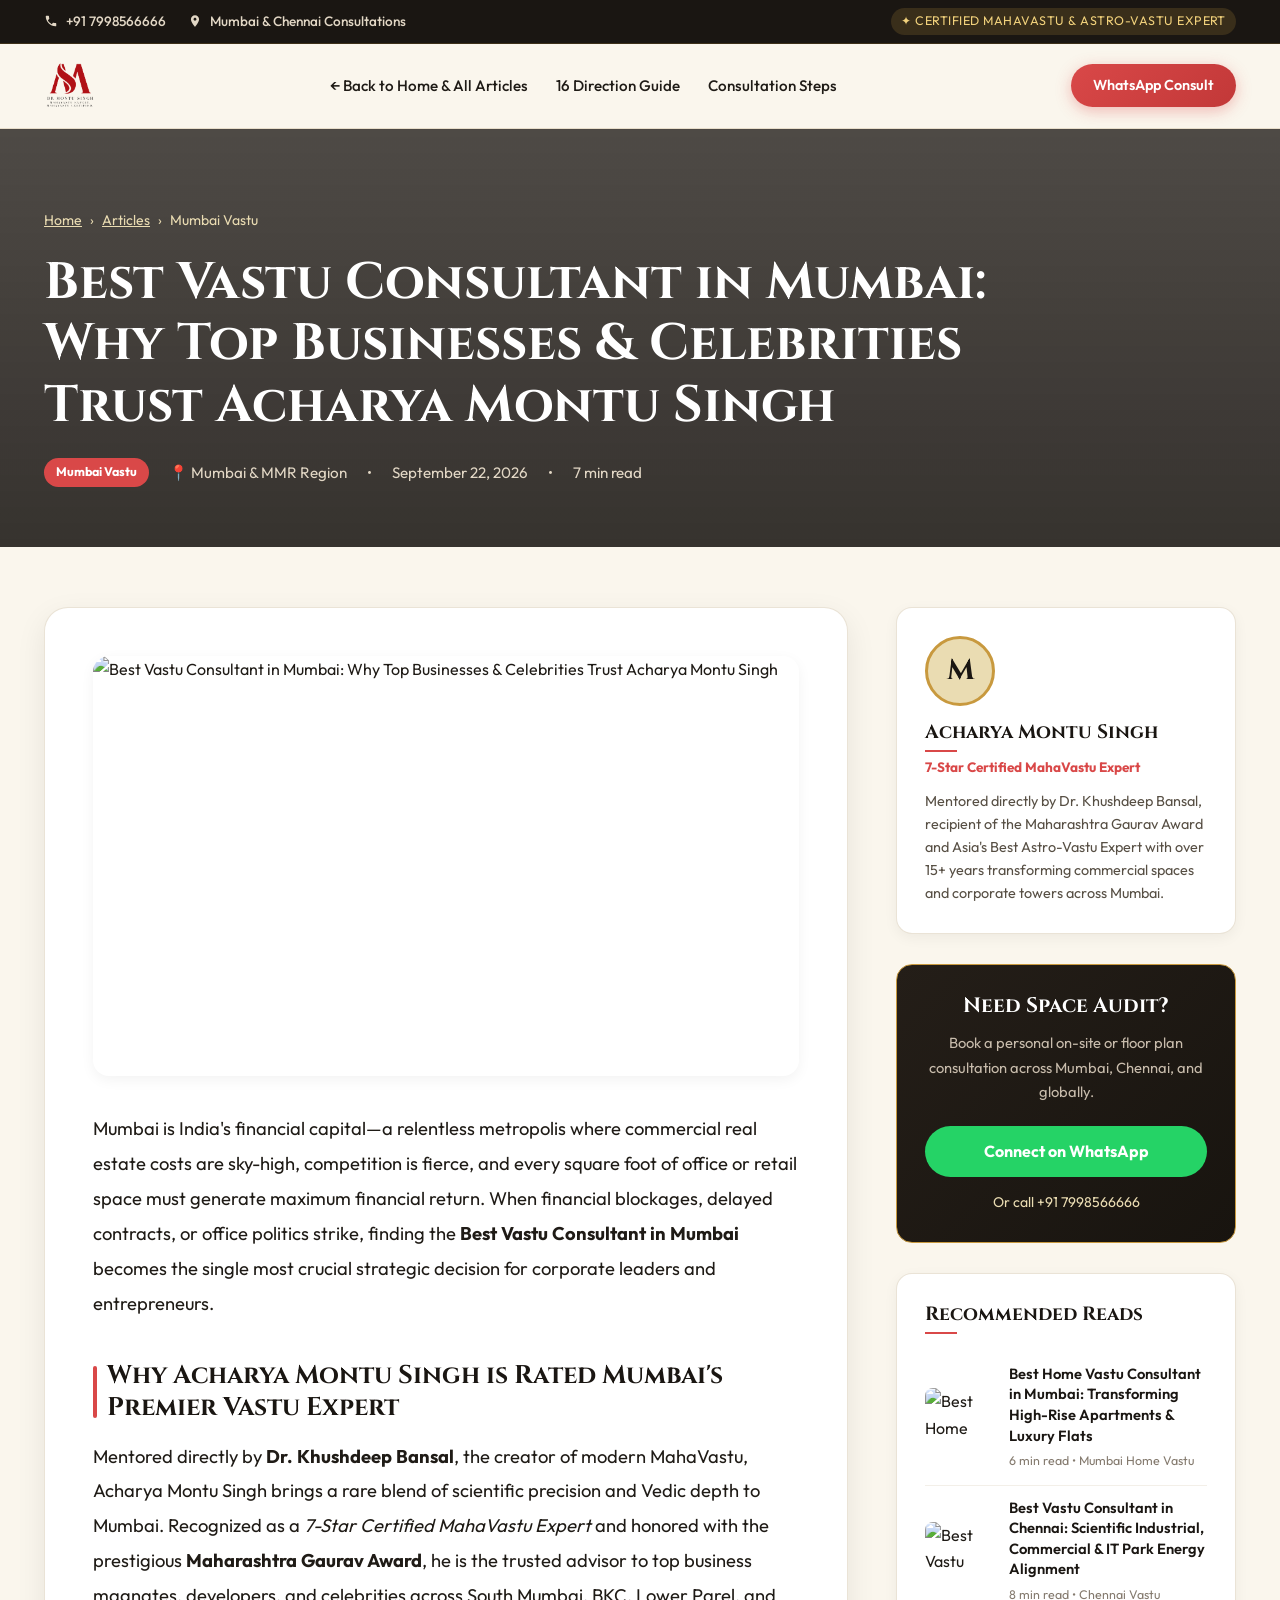
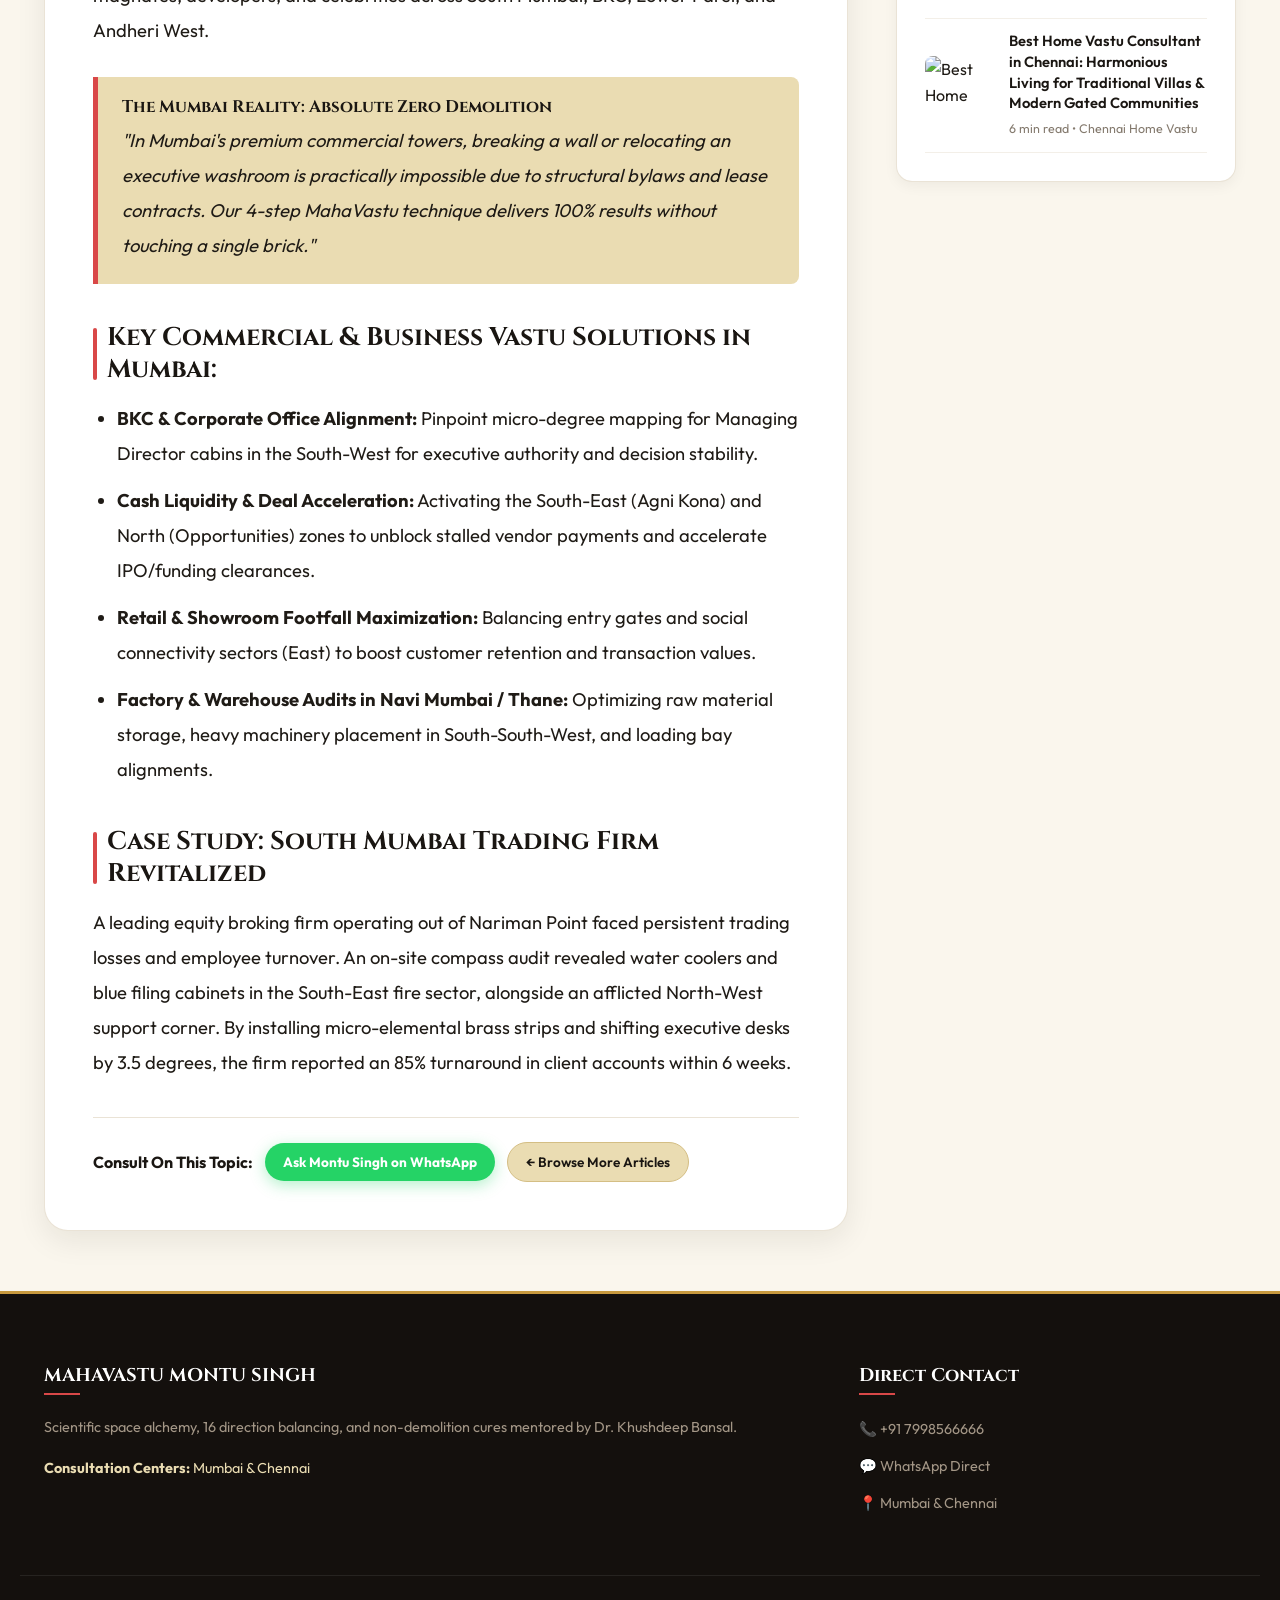
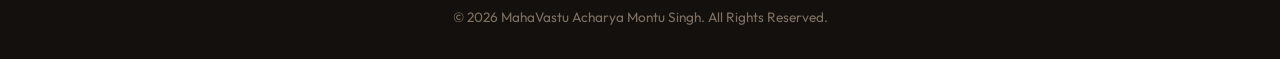
==== commit 4d694b60: "Add official MahaVastu Montu Singh logo from website" ====
--- a/article.html
+++ b/article.html
@@ -233,17 +233,7 @@
   <header class="main-header">
     <div class="container header-container">
       <a href="index.html" class="brand-logo-area">
-        <div class="brand-chakra-icon">
-          <svg viewBox="0 0 24 24">
-            <circle cx="12" cy="12" r="9" stroke="currentColor" stroke-width="1.8" fill="none"/>
-            <path d="M12 3v18M3 12h18M5.64 5.64l12.72 12.72M5.64 18.36L18.36 5.64" stroke="currentColor" stroke-width="1.4"/>
-            <circle cx="12" cy="12" r="2.5" fill="currentColor"/>
-          </svg>
-        </div>
-        <div class="brand-text">
-          <h1>MAHAVASTU</h1>
-          <span>Acharya Montu Singh • Blog</span>
-        </div>
+        <img src="assets/images/logo.png" alt="MahaVastu Acharya Montu Singh Logo" class="brand-img-logo">
       </a>
 
       <nav>
--- a/css/style.css
+++ b/css/style.css
@@ -166,6 +166,17 @@
   display: flex;
   align-items: center;
   gap: 14px;
+}
+
+.brand-img-logo {
+  height: 52px;
+  width: auto;
+  object-fit: contain;
+  transition: var(--transition);
+}
+
+.brand-img-logo:hover {
+  transform: scale(1.03);
 }
 
 .brand-chakra-icon {
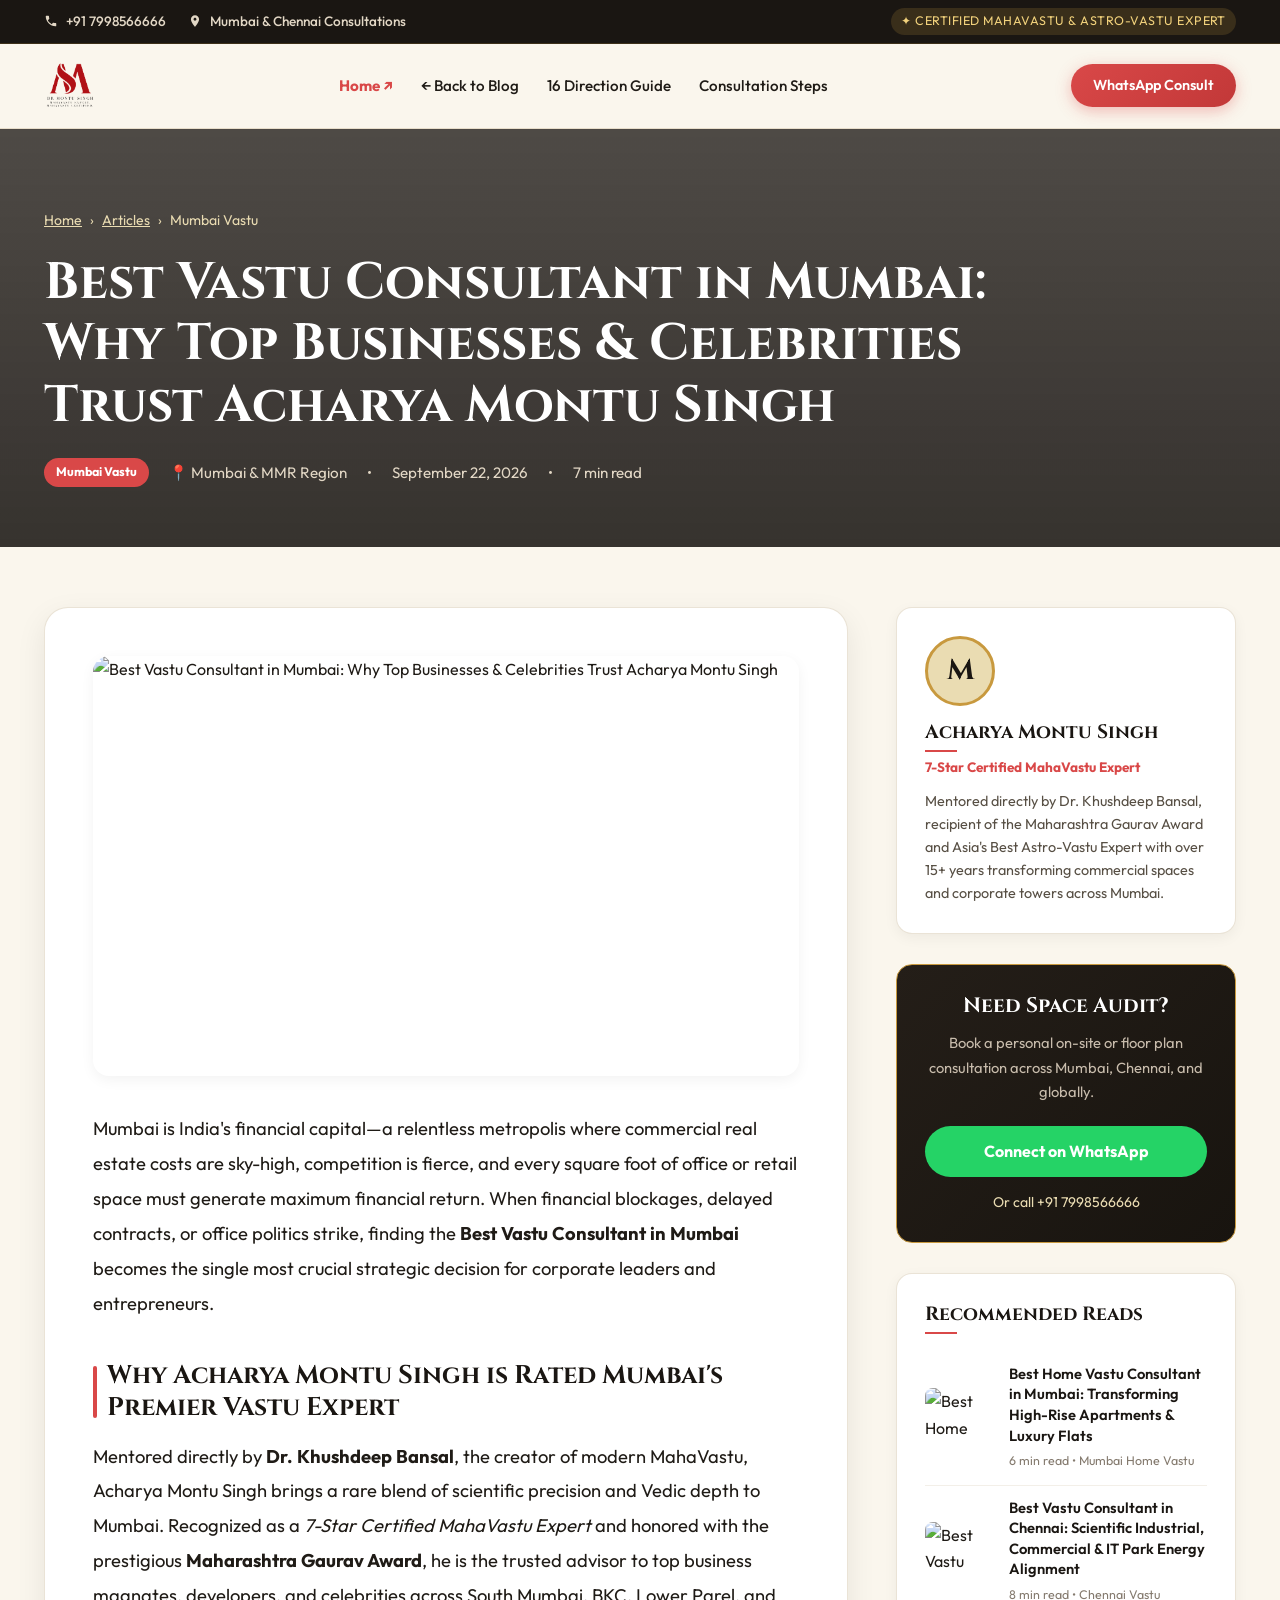
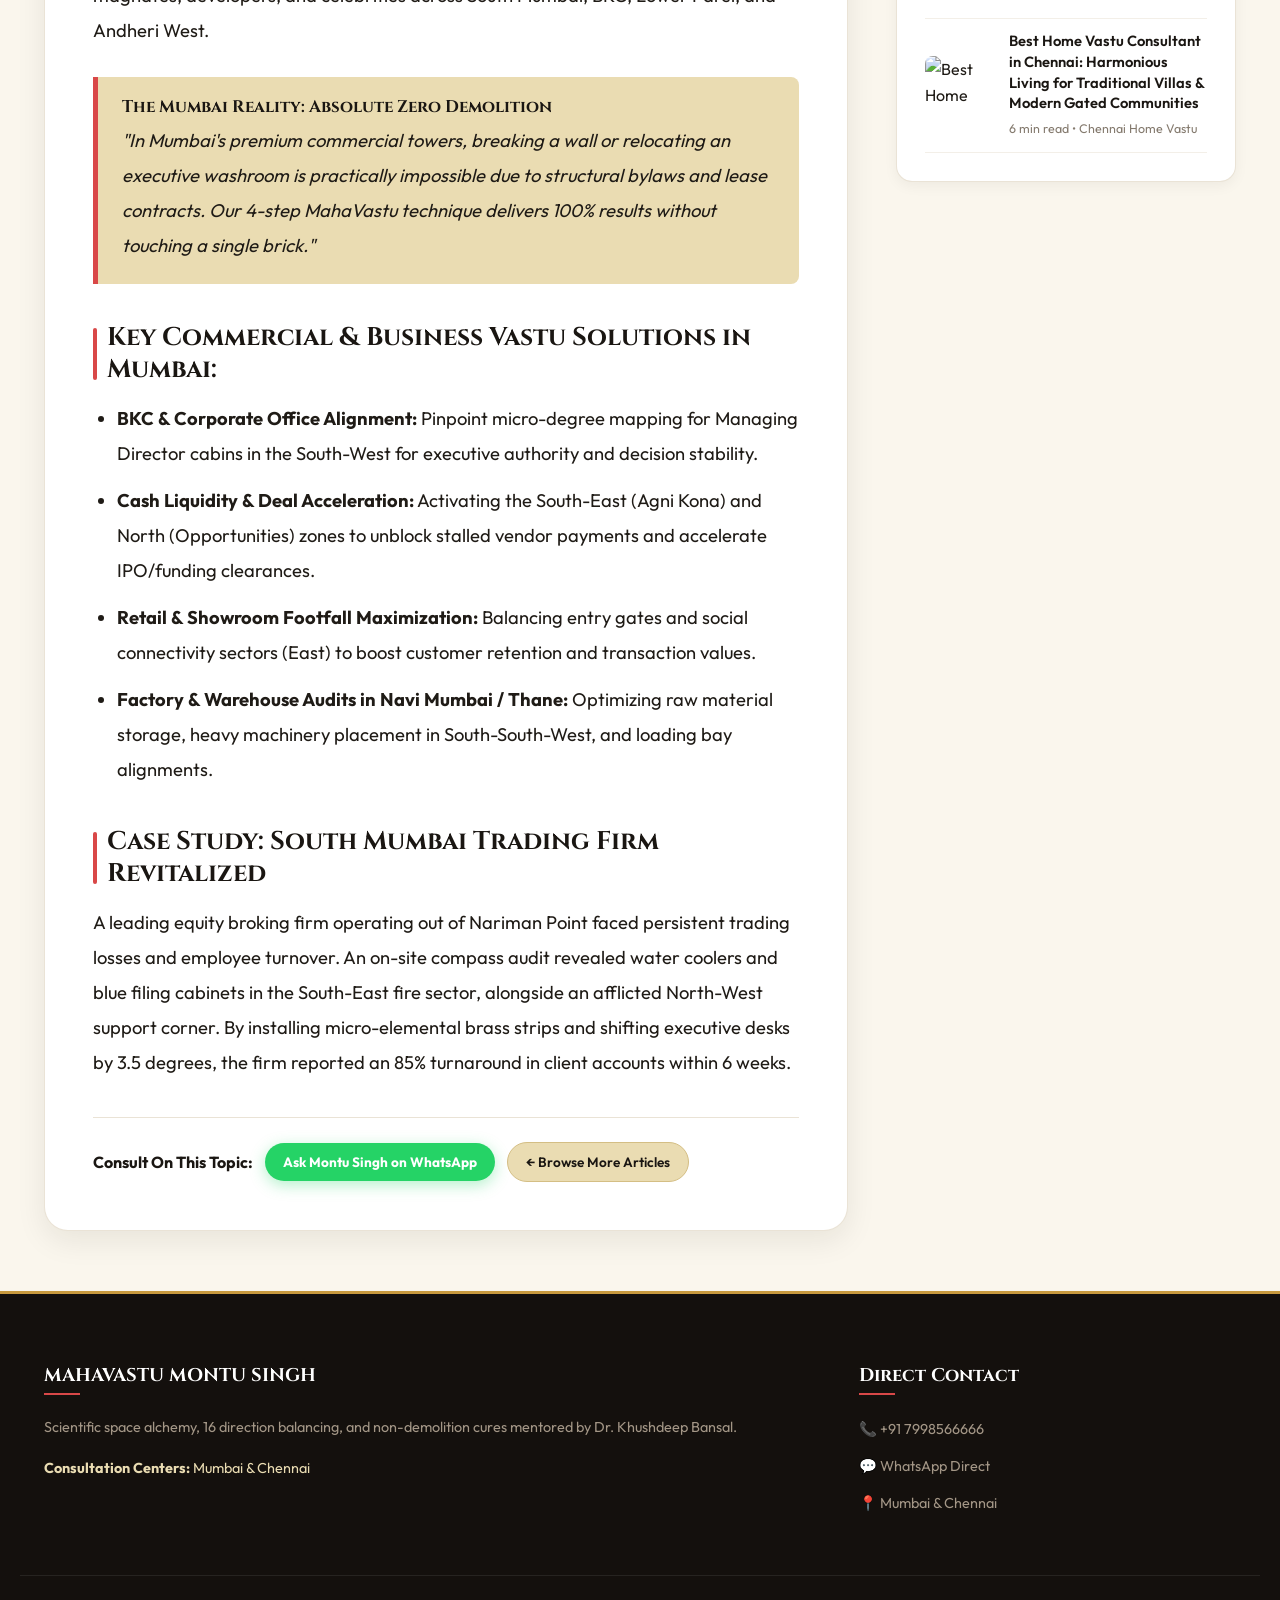
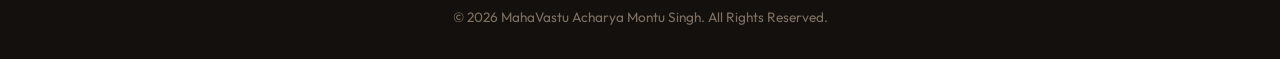
==== commit 7cf942d3: "Add Home navigation button linking to https://www.mahavastumontusingh.com/" ====
--- a/article.html
+++ b/article.html
@@ -238,7 +238,8 @@
 
       <nav>
         <ul class="nav-links">
-          <li><a href="index.html">← Back to Home &amp; All Articles</a></li>
+          <li><a href="https://www.mahavastumontusingh.com/" target="_blank" rel="noopener noreferrer" style="font-weight: 700; color: var(--mv-red);">Home ↗</a></li>
+          <li><a href="index.html">← Back to Blog</a></li>
           <li><a href="index.html#direction-guide">16 Direction Guide</a></li>
           <li><a href="index.html#how-it-works">Consultation Steps</a></li>
         </ul>
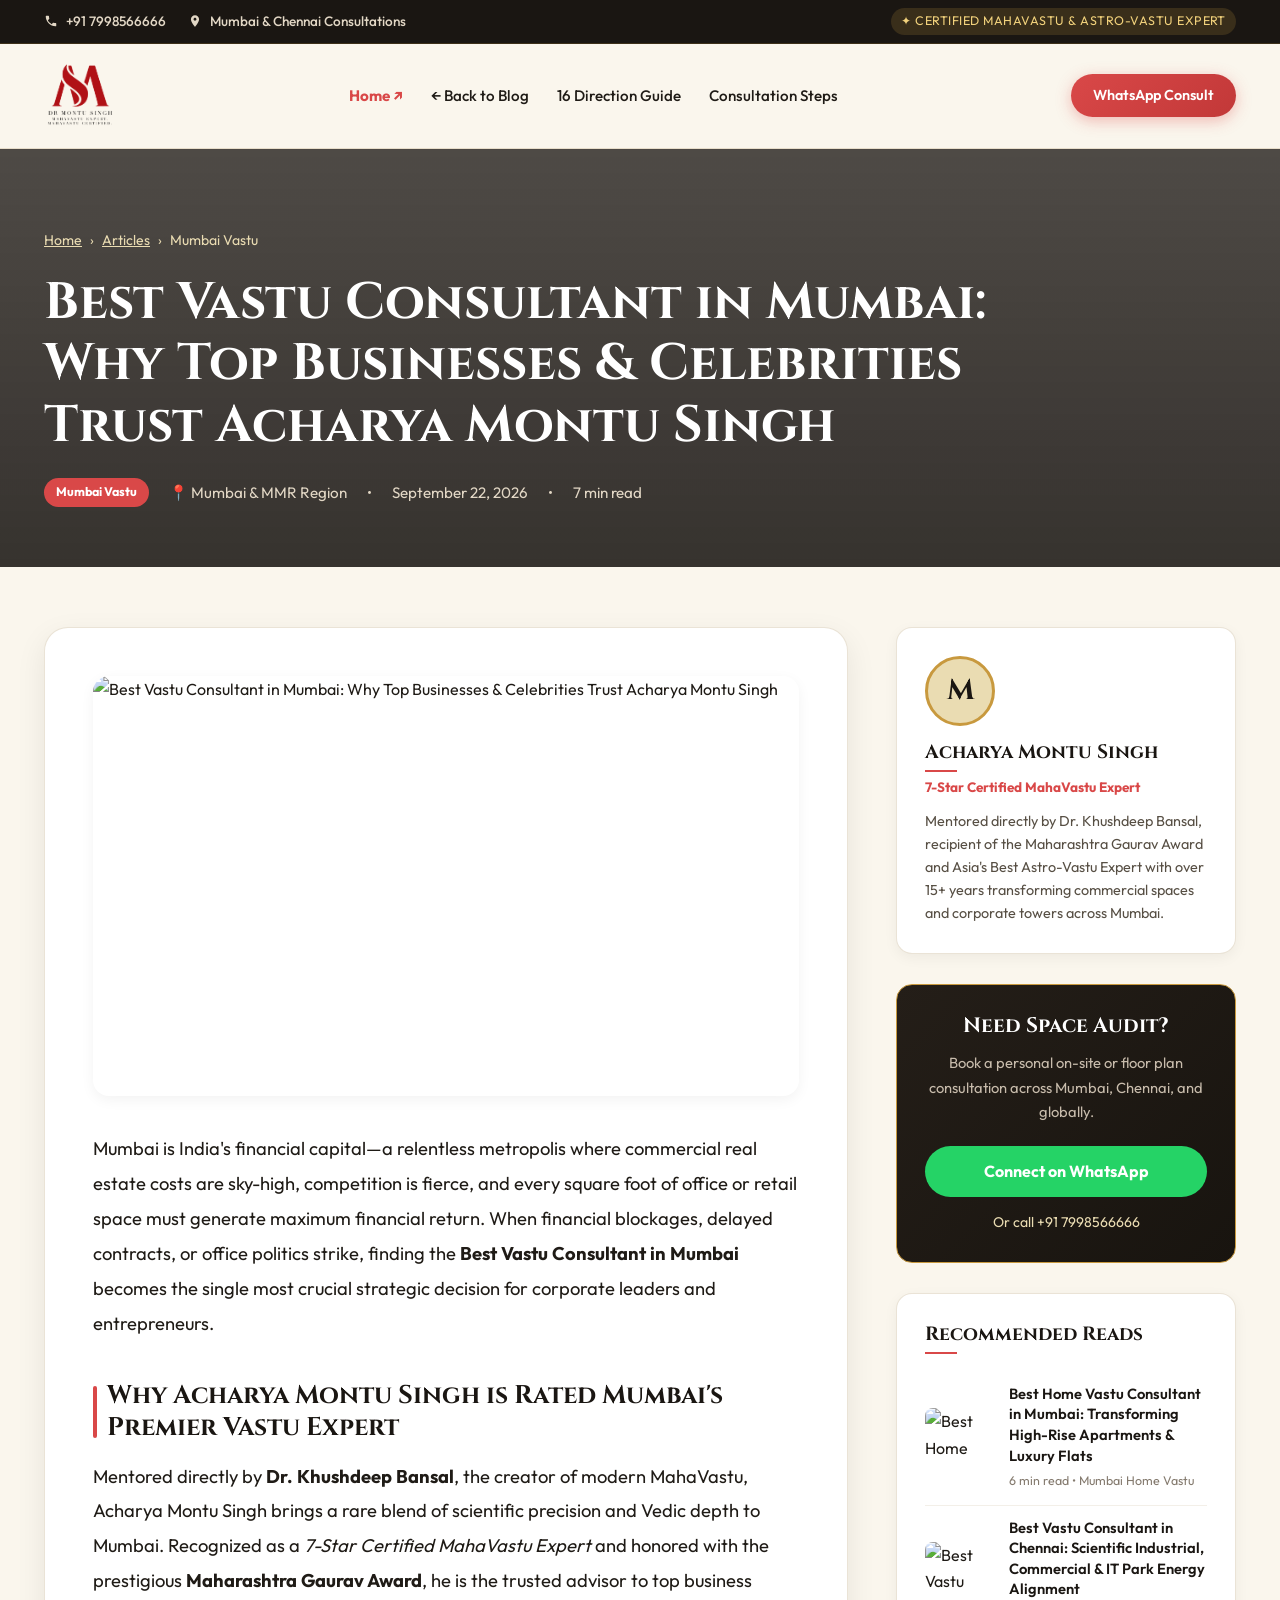
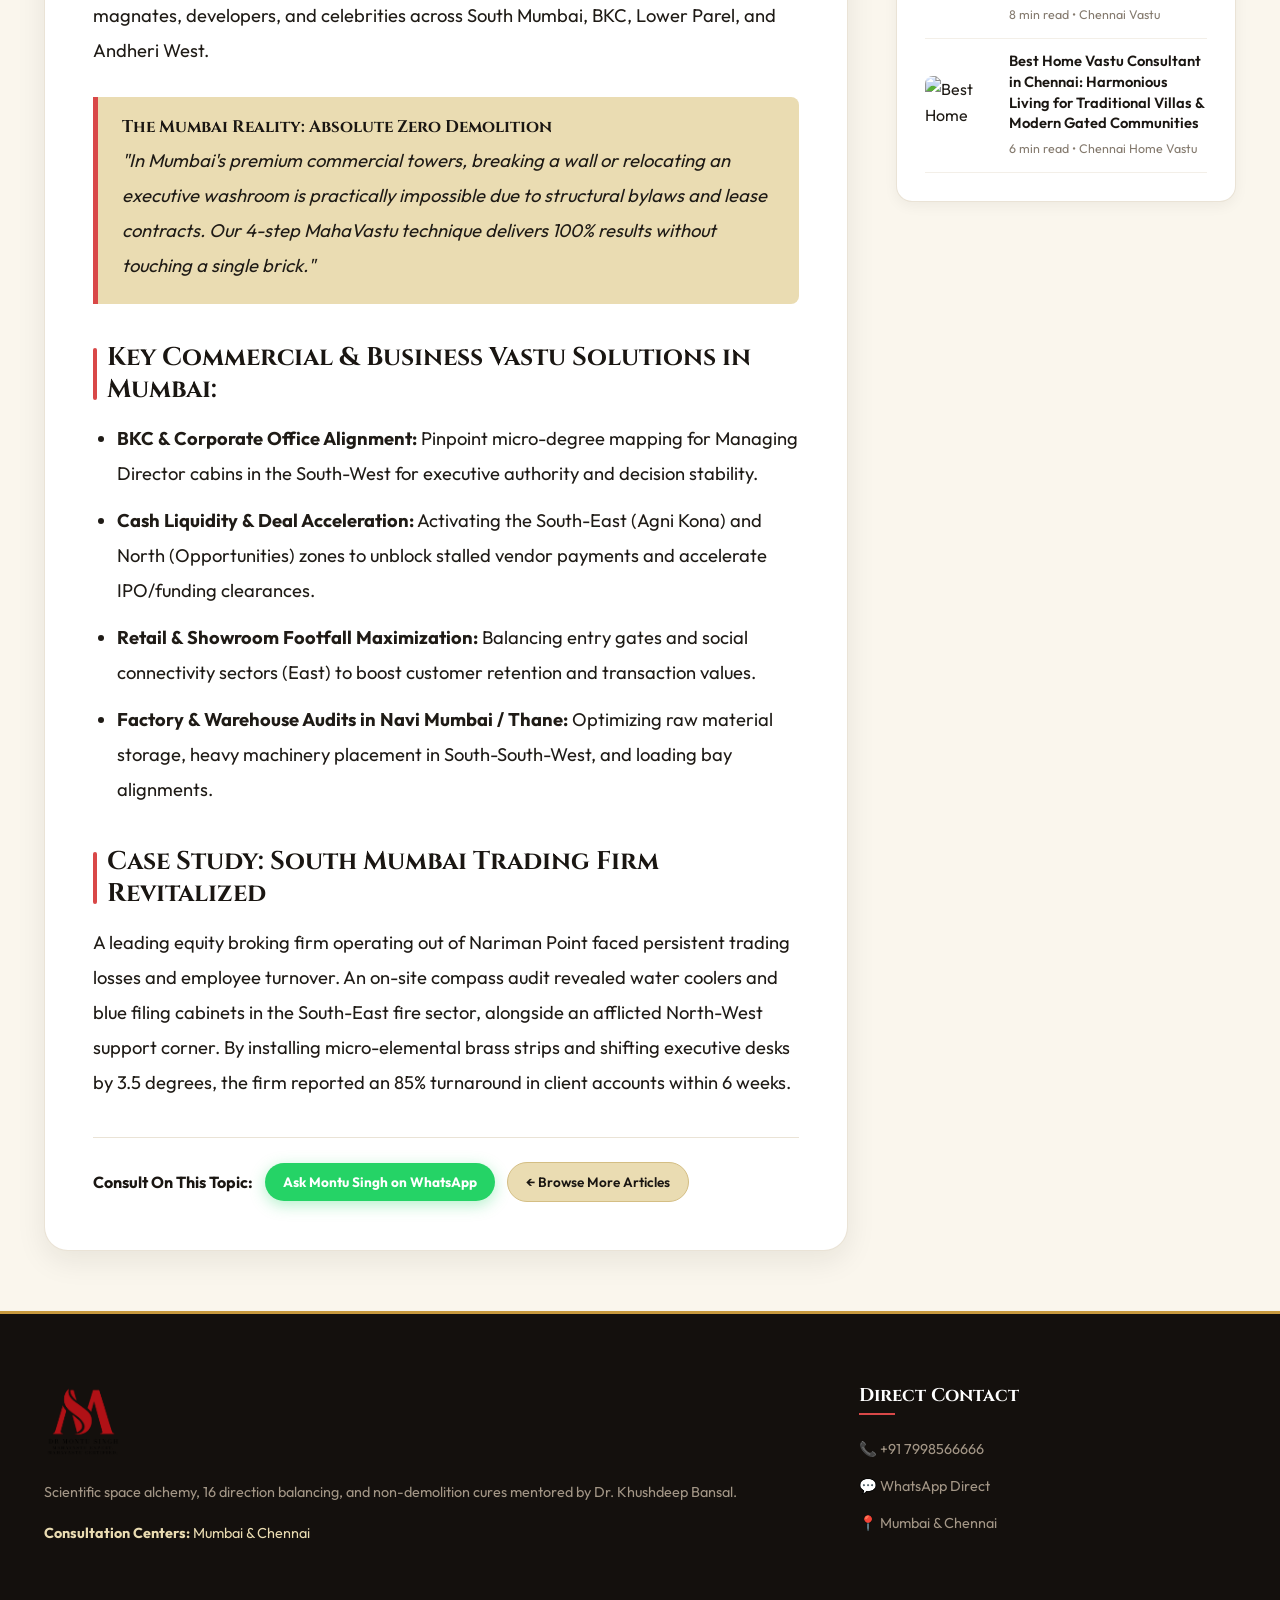
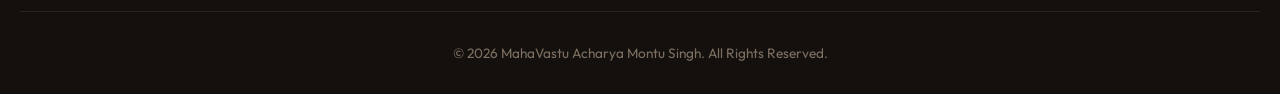
==== commit 1ff45782: "Add official logo in footer and increase header/footer logo size" ====
--- a/article.html
+++ b/article.html
@@ -337,7 +337,9 @@
   <footer class="site-footer">
     <div class="container footer-grid" style="grid-template-columns: 2fr 1fr; gap: 60px;">
       <div class="footer-col">
-        <h4>MAHAVASTU MONTU SINGH</h4>
+        <a href="https://www.mahavastumontusingh.com/" target="_blank" rel="noopener noreferrer">
+          <img src="assets/images/logo.png" alt="MahaVastu Acharya Montu Singh Logo" class="footer-logo">
+        </a>
         <p>Scientific space alchemy, 16 direction balancing, and non-demolition cures mentored by Dr. Khushdeep Bansal.</p>
         <p style="color: var(--mv-sand);"><strong>Consultation Centers:</strong> Mumbai &amp; Chennai</p>
       </div>
--- a/css/style.css
+++ b/css/style.css
@@ -169,14 +169,29 @@
 }
 
 .brand-img-logo {
-  height: 52px;
+  height: 72px;
+  max-height: 78px;
   width: auto;
   object-fit: contain;
   transition: var(--transition);
 }
 
 .brand-img-logo:hover {
-  transform: scale(1.03);
+  transform: scale(1.04);
+}
+
+.footer-logo {
+  height: 78px;
+  max-height: 84px;
+  width: auto;
+  object-fit: contain;
+  margin-bottom: 18px;
+  display: block;
+  transition: var(--transition);
+}
+
+.footer-logo:hover {
+  transform: scale(1.04);
 }
 
 .brand-chakra-icon {
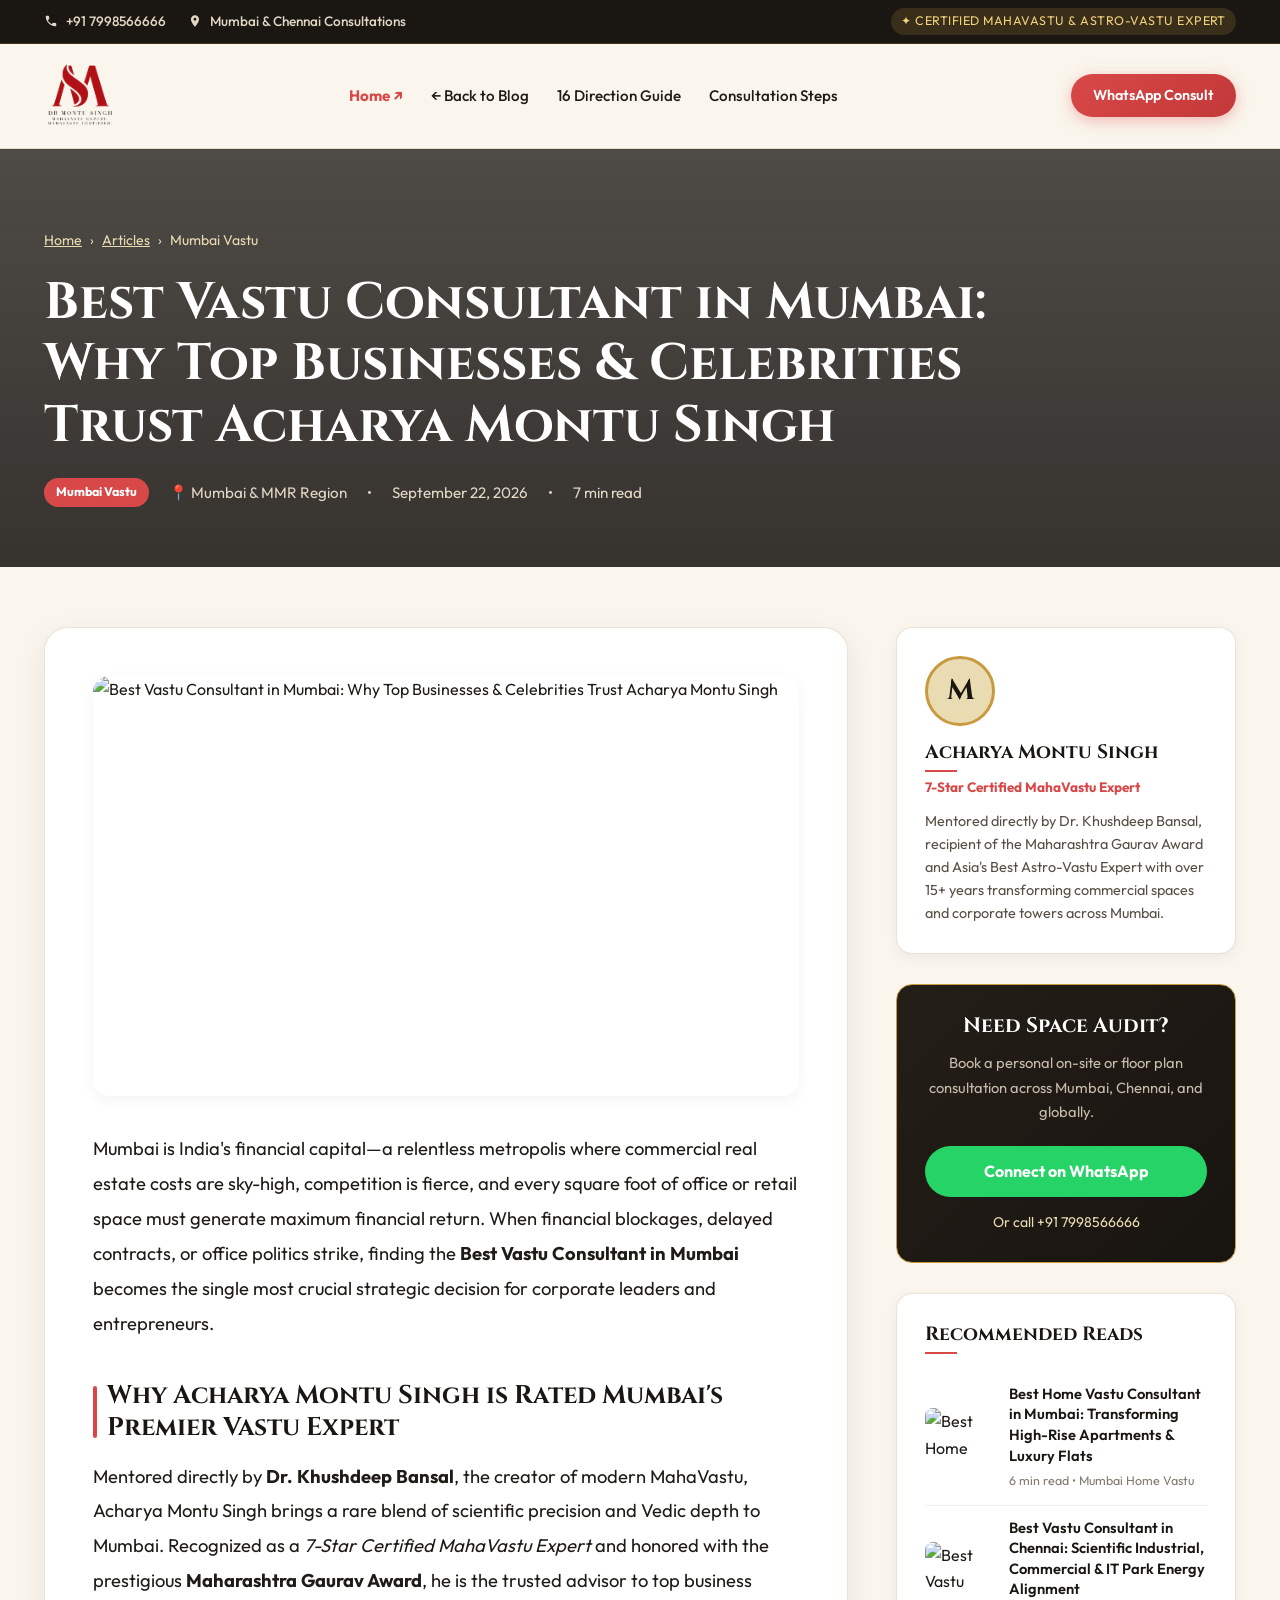
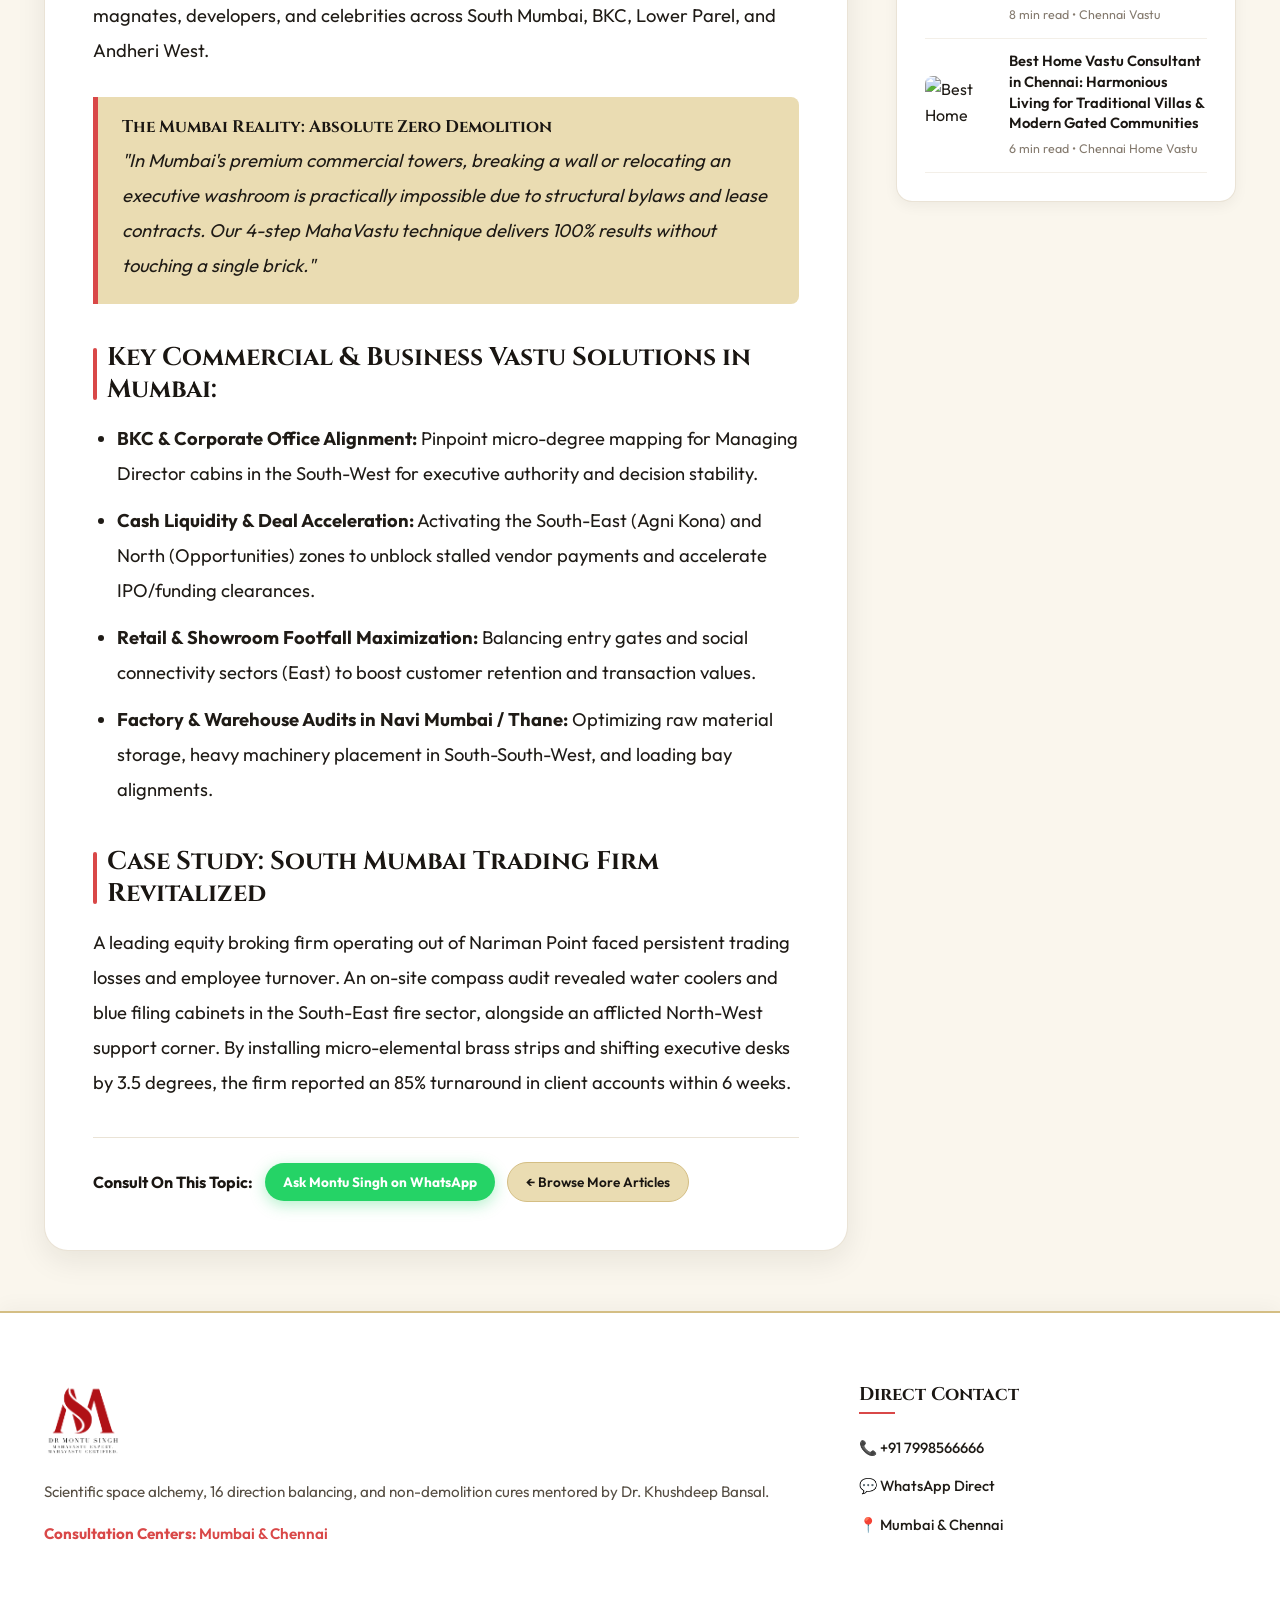
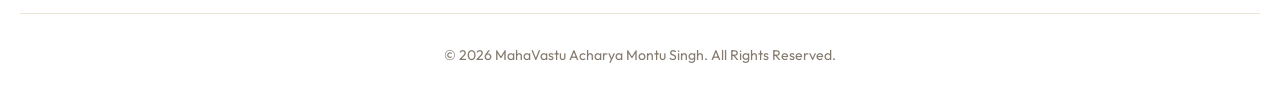
==== commit ded0feef: "Change footer background to clean white with dark typography" ====
--- a/article.html
+++ b/article.html
@@ -341,7 +341,7 @@
           <img src="assets/images/logo.png" alt="MahaVastu Acharya Montu Singh Logo" class="footer-logo">
         </a>
         <p>Scientific space alchemy, 16 direction balancing, and non-demolition cures mentored by Dr. Khushdeep Bansal.</p>
-        <p style="color: var(--mv-sand);"><strong>Consultation Centers:</strong> Mumbai &amp; Chennai</p>
+        <p style="color: var(--mv-red); font-weight: 600;"><strong>Consultation Centers:</strong> Mumbai &amp; Chennai</p>
       </div>
       <div class="footer-col">
         <h4>Direct Contact</h4>
--- a/css/style.css
+++ b/css/style.css
@@ -1218,10 +1218,11 @@
 
 /* Footer (Faithful to MahaVastu palette) */
 .site-footer {
-  background: #14100D;
-  color: #A39686;
+  background: #FFFFFF;
+  color: var(--mv-text-secondary);
   padding: 70px 0 30px;
-  border-top: 3px solid var(--mv-gold);
+  border-top: 2px solid var(--mv-sand-dark);
+  box-shadow: 0 -4px 20px rgba(26, 22, 18, 0.04);
 }
 
 .footer-grid {
@@ -1232,7 +1233,7 @@
 }
 
 .footer-col h4 {
-  color: #FFFFFF;
+  color: var(--mv-dark);
   font-size: 1.15rem;
   margin-bottom: 20px;
   position: relative;
@@ -1250,9 +1251,10 @@
 }
 
 .footer-col p {
-  font-size: 0.9rem;
+  font-size: 0.95rem;
   line-height: 1.7;
   margin-bottom: 16px;
+  color: var(--mv-text-secondary);
 }
 
 .footer-links {
@@ -1260,25 +1262,26 @@
 }
 
 .footer-links li {
-  margin-bottom: 10px;
+  margin-bottom: 12px;
 }
 
 .footer-links a {
-  color: #A39686;
-  font-size: 0.9rem;
+  color: var(--mv-text-primary);
+  font-size: 0.92rem;
+  font-weight: 500;
 }
 
 .footer-links a:hover {
-  color: var(--mv-gold-glow);
+  color: var(--mv-red);
   padding-left: 4px;
 }
 
 .footer-bottom {
   text-align: center;
   padding-top: 30px;
-  border-top: 1px solid rgba(255, 255, 255, 0.08);
-  font-size: 0.85rem;
-  color: #7D7062;
+  border-top: 1px solid var(--mv-border);
+  font-size: 0.88rem;
+  color: var(--mv-text-muted);
 }
 
 /* Responsive adjustments */
